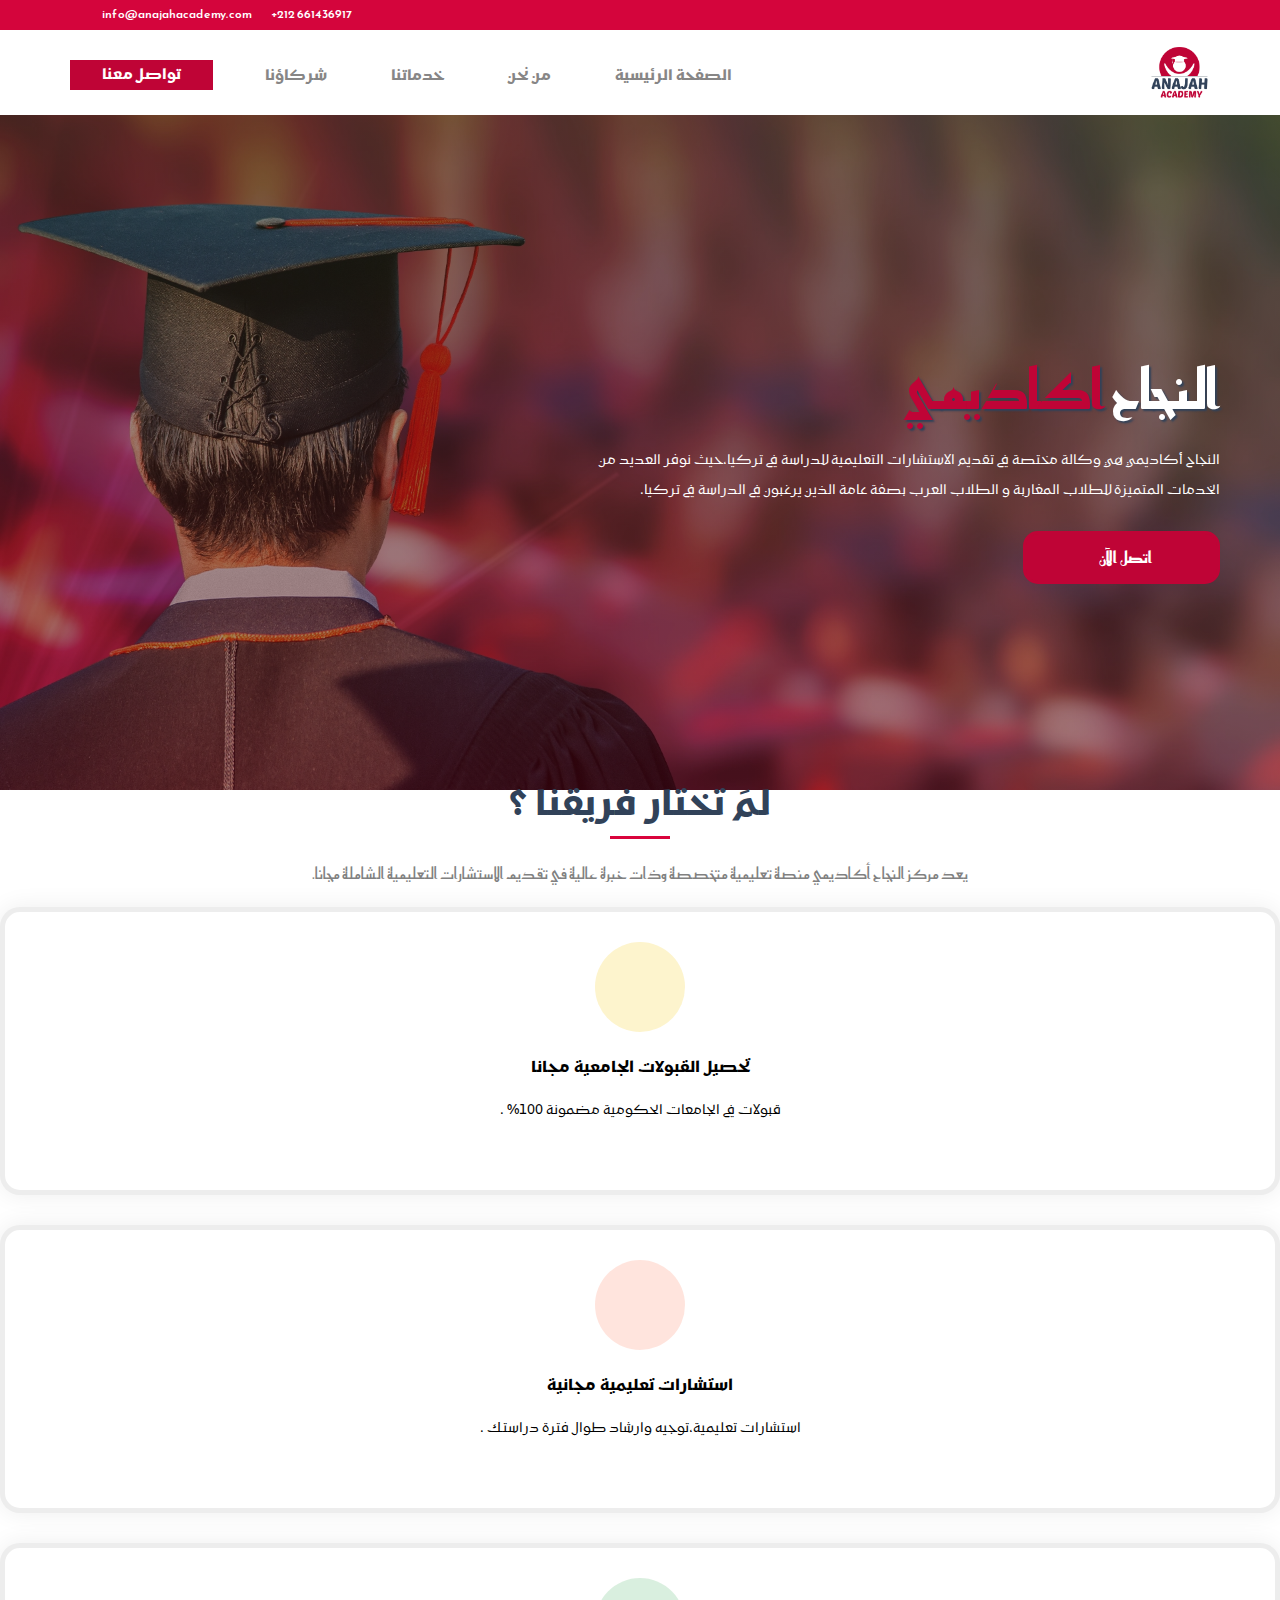
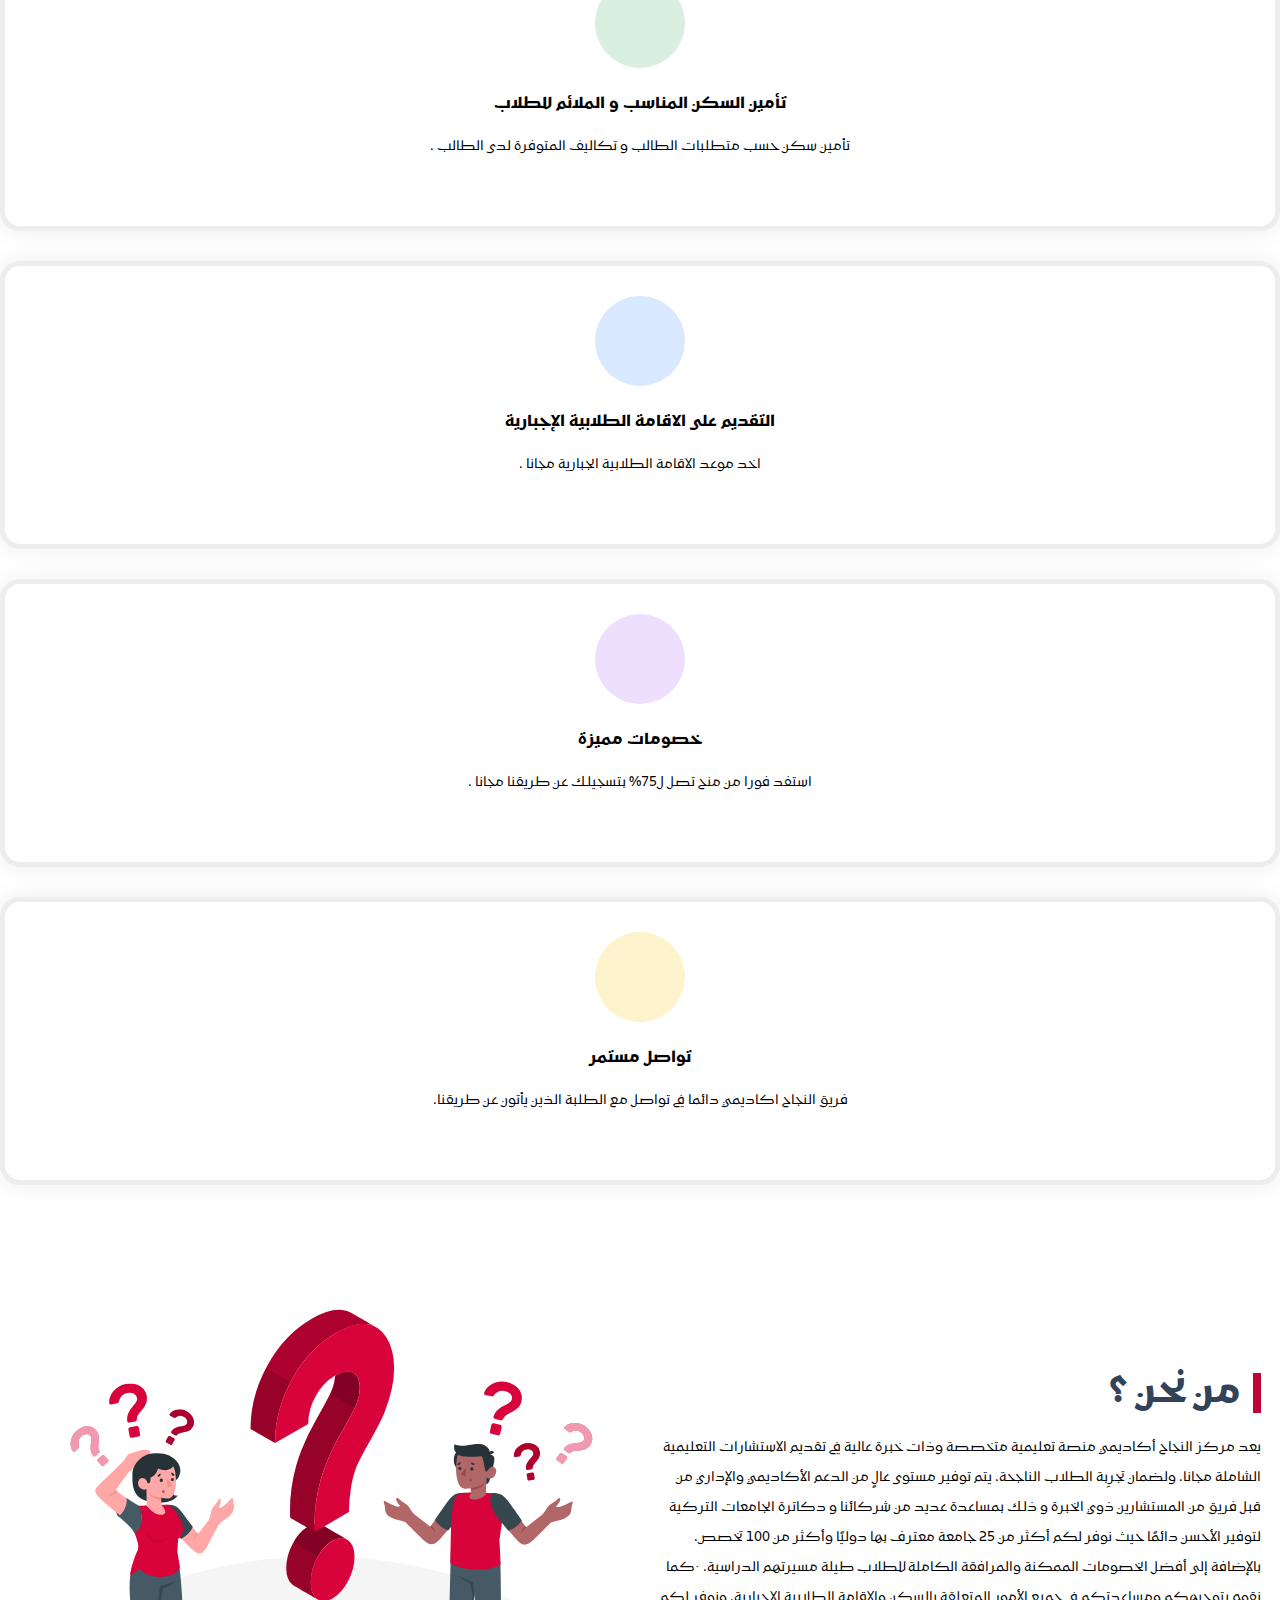
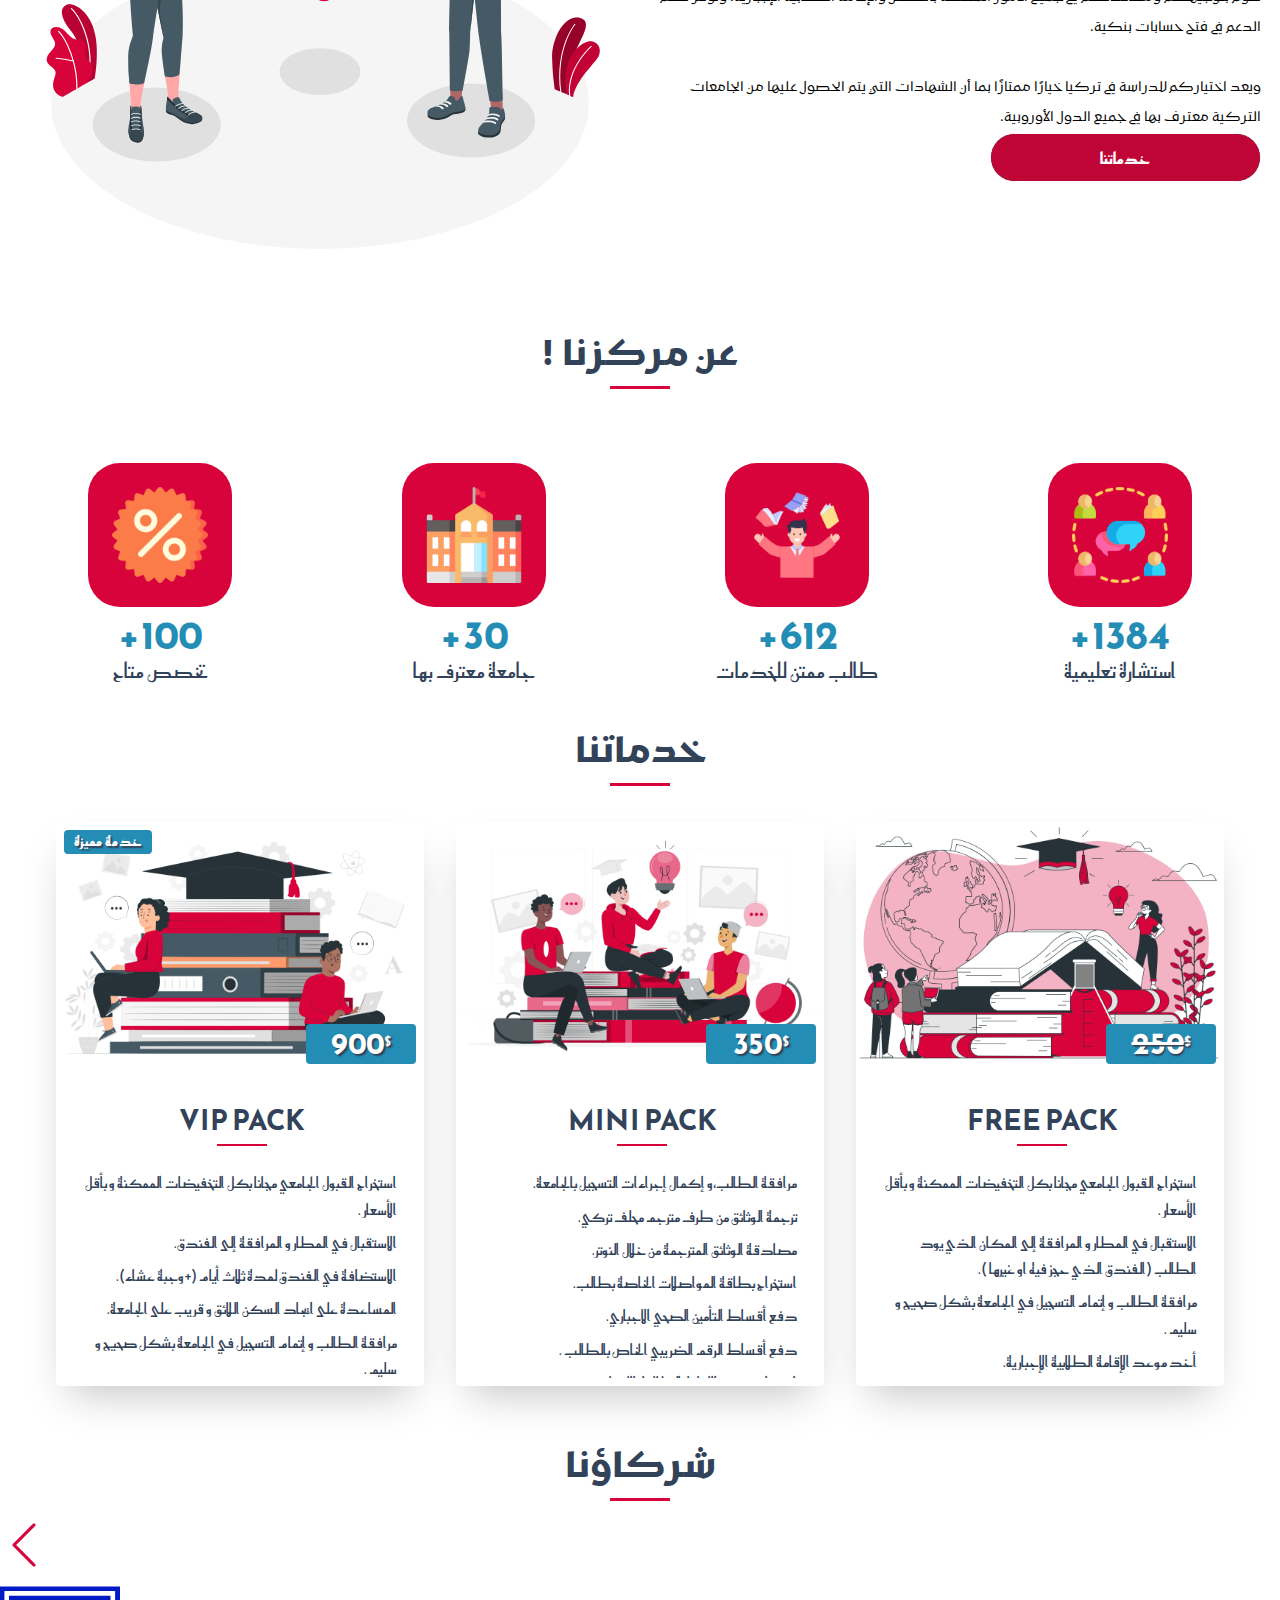
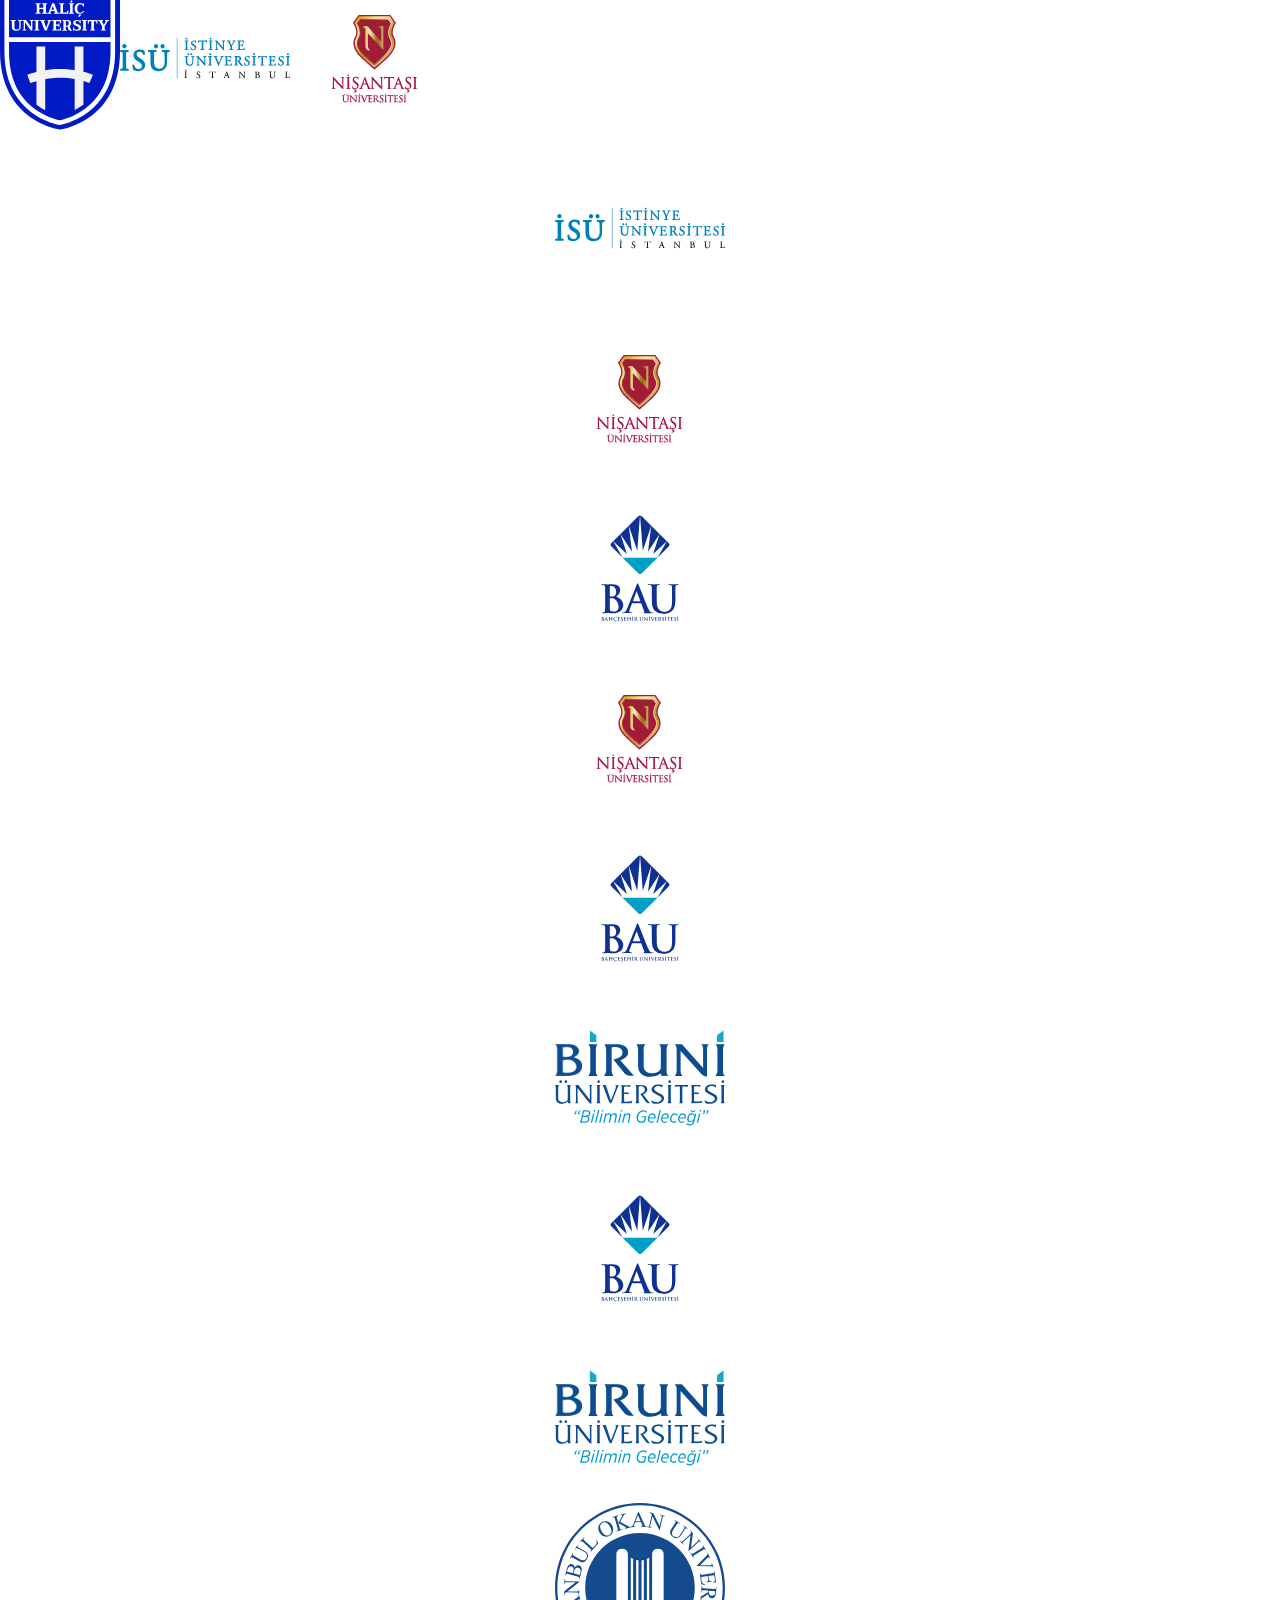
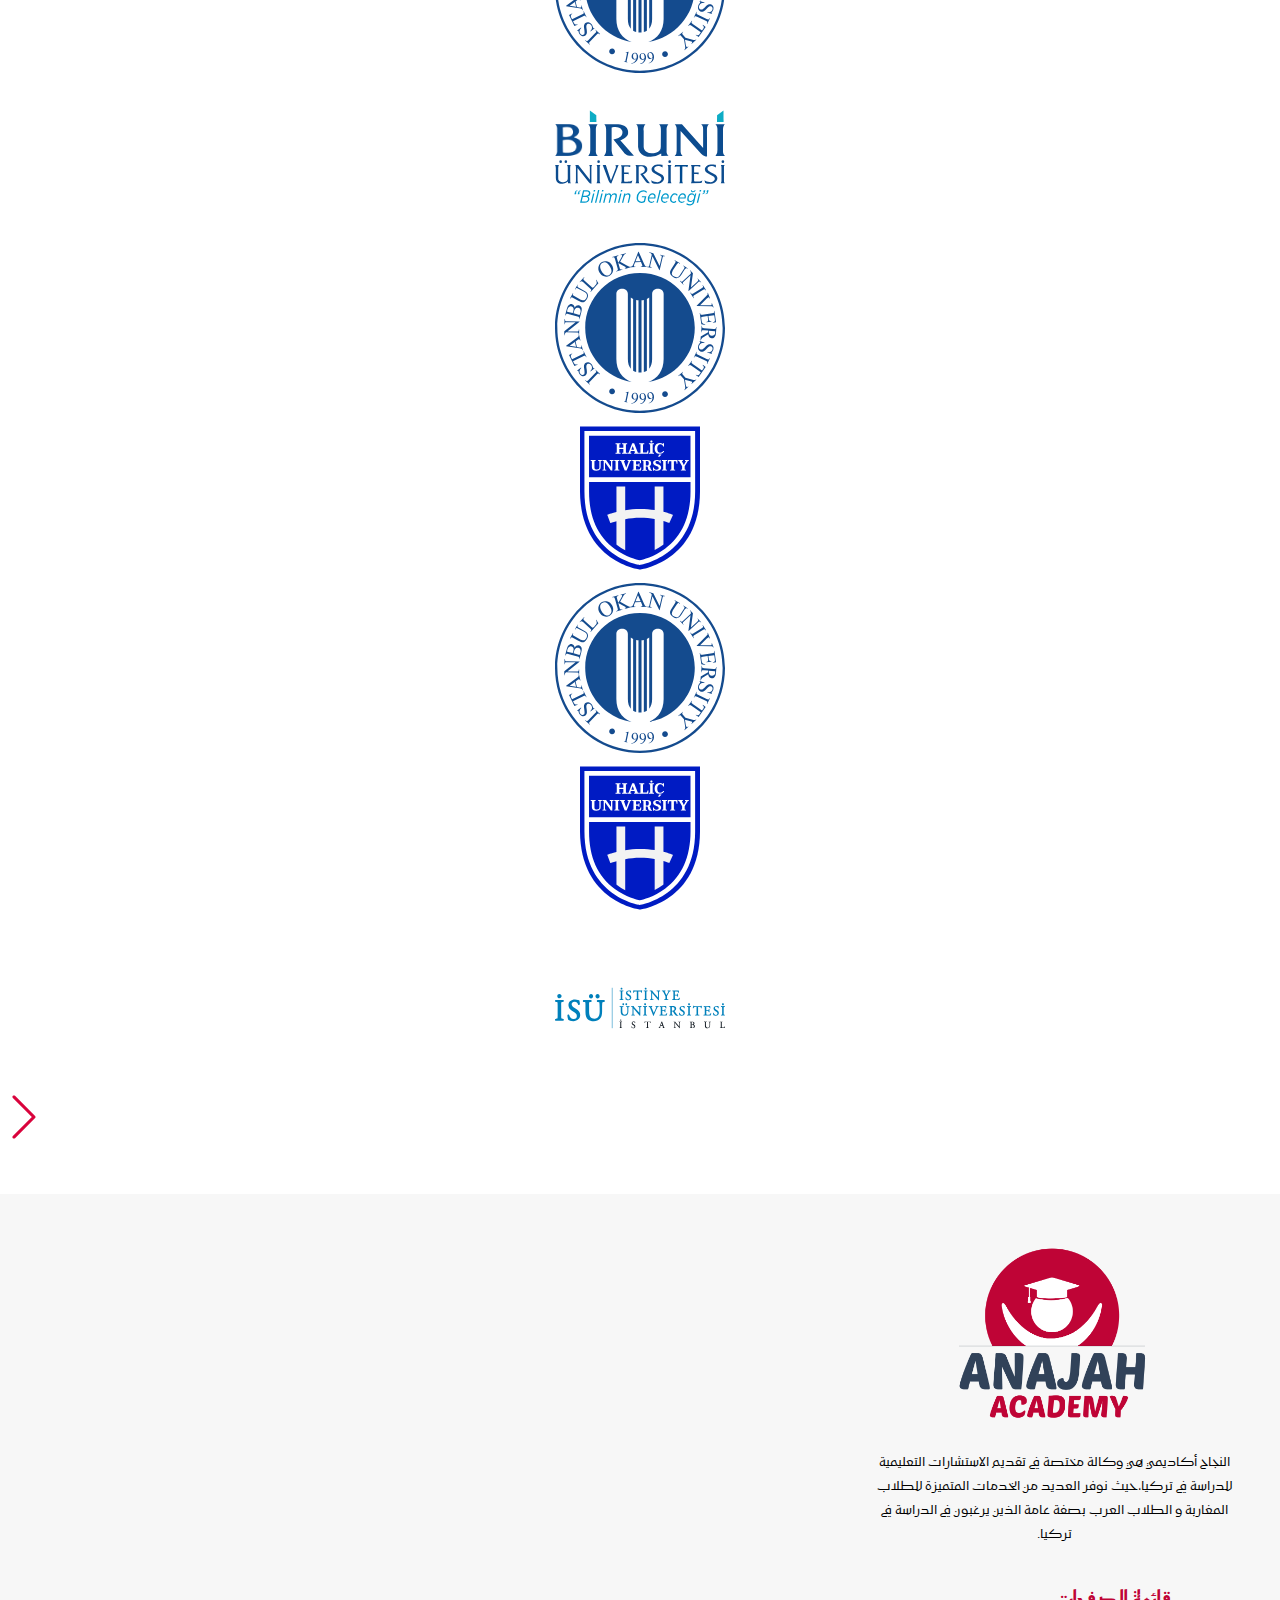
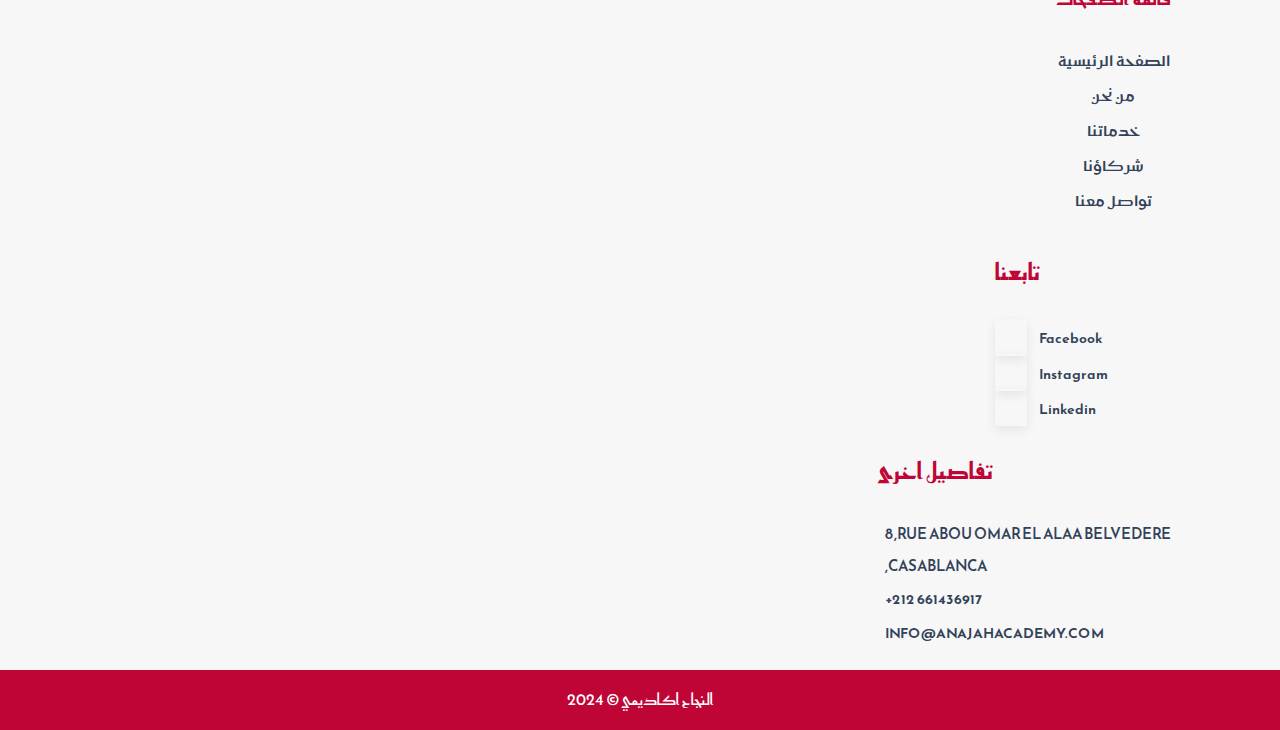
==== index.html @ 8ce0c3ec "Add files via upload" ====
<!DOCTYPE html>
<html dir='rtl' lang="ar">
<head>
    <meta charset="UTF-8">
    <meta name="viewport" content="width=device-width, initial-scale=1.0">
    <meta http-equiv="Content-Type" content="text/html;charset=UTF-8">
    <!-- style css link -->
    <link rel="stylesheet" href="css/style.css">
    <link rel="stylesheet" href="css/normalize.css">
    <link rel="stylesheet" href="css/header_style.css">
    <link rel="stylesheet" href="carousel.css">
   <link rel="shortcut icon" href="assets/img/favicon.png" type="image/x-icon">
    
    <!-- Bootstrap cdn links -->
    <link href="https://cdn.jsdelivr.net/npm/bootstrap@5.0.2/dist/css/bootstrap.min.css" rel="stylesheet" integrity="sha384-EVSTQN3/azprG1Anm3QDgpJLIm9Nao0Yz1ztcQTwFspd3yD65VohhpuuCOmLASjC" crossorigin="anonymous">
    <script src="https://cdn.jsdelivr.net/npm/bootstrap@5.0.2/dist/js/bootstrap.bundle.min.js" integrity="sha384-MrcW6ZMFYlzcLA8Nl+NtUVF0sA7MsXsP1UyJoMp4YLEuNSfAP+JcXn/tWtIaxVXM" crossorigin="anonymous"></script>

    <script src="https://kit.fontawesome.com/1c69cf81a6.js" crossorigin="anonymous"></script>
    <title>Anajah Academy</title>

   

    <script defer src="script.js"></script>

    <style>

    
#btn-back-to-top {
  position: fixed;
  bottom: 20px;
  right: 20px;
  display: none;
  border:none;
  background-color: #d9033c !important;
}
    

    </style>
</head>
<body>
    
    <header class="header" >
        <div class=" top-bar">
          <div class="top-bar__content">
            <section class="phone" dir="ltr">
                <i class="fa-solid fa-phone"></i>
              <span class="content_top_bar" dir="ltr">+212 661436917</span>
            </section>
            <section class="email" dir="ltr">
                <i class="fa-solid fa-envelope"></i>
              <span class="content_top_bar">info@anajahacademy.com</span>
            </section>
          </div>
        </div>
    
        <div class="bottom-bar" id="myHeader">
          <div class="bottom-bar__content">
            <a href="index.html" class="logo">
              <img class="logo__img" src="assets/img/favicon.png" alt="logo">
            </a>
        
            <nav class="nav">
              <ul class="nav__list">
                <li class="nav__item">
                  <a class="nav__link" href="#">الصفحة الرئيسية</a>
                </li>
                <li class="nav__item">
                  <a class="nav__link" href="#about">من نحن</a>
                </li>
                <li class="nav__item">
                    <a class="nav__link" href="#services">خدماتنا</a>
                  </li>
                  <li class="nav__item">
                    <a class="nav__link" href="#partners">شركاؤنا</a>
                  </li>
                
                <li class="nav__item">
                  <a class="btn" href="pages/contact.php">تواصل معنا</a>
                </li>
              </ul>
            </nav>
      
            <div class="hamburger">
              <div class="bar"></div>
              <div class="bar"></div>
              <div class="bar"></div>
            </div>
          </div>
        </div>
    </header>

    <div>
        <section class="home_page">
            <div class="text ">
                <h1><span>النجاح</span> اكاديمي</h1>
                <p style="line-height: 30px;">

                  النجاح أكاديمي هي وكالة مختصة في تقديم الاستشارات التعليمية للدراسة في
                  تركيا،حيث نوفر العديد من الخدمات المتميزة للطلاب المغاربة و الطلاب العرب
                  بصفة عامة الذين يرغبون في الدراسة في تركيا. 
                
                </p>
                <button onclick="location.href='pages/contact.php'" id="btn"><strong>اتصل الآن</strong><i class="fa-solid fa-phone"></i></button>
                
            </div>
        </section>
    </div>
 
    <section class="container why_us_section" id="whyus">
        <div class="feat bg-gray pt-5 pb-5">
            <div class="container">
              <div class="row">
                <div class="section-head col-sm-12">
                  <h4><span>لمَ تختار فريقنا ؟</span></h4>
                  <p>يعد مركز النجاح أكاديمي منصة تعليمية متخصصة وذات خبرة عالية في تقديم الاستشارات التعليمية الشاملة مجانا.</p>
                </div>
                <div class="col-lg-4 col-sm-6">
                  <div class="item"> <span class="icon feature_box_col_one"><i class="fa-solid fa-building-columns"></i></span>
                    <h6>تحصيل القبولات الجامعية مجانا</h6>
                    <p>قبولات في الجامعات الحكومية مضمونة 100% .</p>
                  </div>
                </div>
                <div class="col-lg-4 col-sm-6">
                  <div class="item"> <span class="icon feature_box_col_two"><i class="fa-solid fa-comments"></i></span>
                    <h6>استشارات تعليمية مجانية</h6>
                    <p>استشارات تعليمية،توجيه وارشاد طوال فترة دراستك .</p>
                  </div>
                </div>
                <div class="col-lg-4 col-sm-6">
                  <div class="item"> <span class="icon feature_box_col_three"><i class="fa-solid fa-house-circle-check"></i></span>
                    <h6>تأمين السكن المناسب و الملائم للطلاب</h6>
                    <p>تأمين سكن حسب متطلبات الطالب و تكاليف المتوفرة لدى الطالب .</p>
                  </div>
                </div>
                <div class="col-lg-4 col-sm-6">
                  <div class="item"> <span class="icon feature_box_col_four"><i class="fa-solid fa-graduation-cap"></i></span>
                    <h6>التقديم على الاقامة الطلابية الإجبارية</h6>
                    <p>اخد موعد الاقامة الطلابية الجبارية مجانا .</p>
                  </div>
                </div>
                <div class="col-lg-4 col-sm-6">
                  <div class="item"> <span class="icon feature_box_col_five"><i class="fa-solid fa-percent"></i></span>
                    <h6>خصومات مميزة</h6>
                    <p>استفد فورا من منح تصل ل75% بتسجيلك عن طريقنا مجانا .</p>
                  </div>
                </div>
                <div class="col-lg-4 col-sm-6">
                    <div class="item"> <span class="icon feature_box_col_one"><i class="fa-solid fa-handshake"></i></span>
                      <h6>تواصل مستمر</h6>
                      <p>فريق النجاح اكاديمي دائما في تواصل مع الطلبة الذين يأتون عن طريقنا.</p>
                    </div>
                  </div>
               
              </div>
            </div>
          </div>
        
    </section>

    <section class="container about_us" id="about">
        <div class="about_container">
            <div class="left_side">
                <h2>من نحن ؟</h2>
                <p>يعد مركز النجاح أكاديمي منصة تعليمية متخصصة وذات خبرة عالية في تقديم الاستشارات التعليمية الشاملة مجانا. ولضمان تجرِبة الطلاب الناجحة، يتم توفير مستوى عالٍ من الدعم الأكاديمي والإداري من قبل فريق من المستشارين ذوي الخبرة و ذلك بمساعدة عديد من شركائنا و دكاترة الجامعات التركية لتوفير الأحسن دائمًا حيث نوفر لكم أكثر من 25 جامعة معترف بها دوليًا وأكثر من 100 تخصص، بالإضافة إلى أفضل الخصومات الممكنة والمرافقة الكاملة للطلاب طيلة مسيرتهم الدراسية. ٠كما نقوم بتوجيهكم ومساعدتكم في جميع الأمور المتعلقة بالسكن والإقامة الطلابية الإجبارية، ونوفر لكم الدعم في فتح حسابات بنكية.
                    <br><br>
                ويعد اختياركم للدراسة في تركيا خيارًا ممتازًا بما أن الشهادات التي يتم الحصول عليها من الجامعات التركية معترف بها في جميع الدول الأوروبية.
                </p>
                
                <button onclick="location.href='#services'" class="btn-53">
                    <div class="original">خدماتنا</div>
                    <div class="letters">
                      
                      <span>S</span>
                      <span>E</span>
                      <span>R</span>
                      <span>V</span>
                      <span>I</span>
                      <span>C</span>
                      <span>E</span>
                      <span>S</span>

                    </div>
                  </button>
            </div>
            <div class="right_side">
                <img src="assets/img/Questions-amico.svg" alt="about_us_pic">
            </div>
        </div>

     
    </section>

    <section class="container counter_section">
      <div class="section-head col-sm-12">
        <h4><span>عن مركزنا !</span></h4>
      </div>
      <div class="container counter">
        <div class="stats-section">
          <div class="stats-card">
            <div class="icon-circle">
              <img class="icon" src="assets/img/group.png" alt="" />
            </div>
            <div class="title_container">           
               <span>+</span><p class="title" id="value" data-target="2500">-2</p>
            </div>
            <p class="label">استشارة تعليمية</p>
          </div>
        </div>
        <div class="stats-section">
          <div class="stats-card">
            <div class="icon-circle">
              <img class="icon" src="assets/img/cheer-up.png" alt="" />
            </div>
            <div class="title_container">           
               <span>+</span><p class="title" id="value" data-target="1000">0</p>
            </div>
            <p class="label">طالب ممتن للخدمات</p>
          </div>
        </div>
        <div class="stats-section">
          <div class="stats-card">
            <div class="icon-circle">
              <img class="icon" src="assets/img/university (1).png" alt="" />
            </div>
            <div class="title_container">           
               <span>+</span><p class="title" id="value" data-target="30">0</p>
            </div>
            <p class="label">جامعة معترف بها</p>
          </div>
        </div>
        <div class="stats-section">
          <div class="stats-card">
            <div class="icon-circle">
              <img class="icon" src="assets/img/percentage.png" alt="" />
            </div>
            <div class="title_container">           
               <span>+</span><p class="title" id="value" data-target="100">0</p>
            </div>
            <p class="label">تخصص متاح</p>
          </div>
        </div>
      </div>
  
    </section>

    <section class="services_section container" id="services">
      <div class="section-head col-sm-12">
        <h4><span>خدماتنا</span></h4>
      </div>

      <div class="main">
        <ul class="cards">


          <li class="cards_item">
            <div class="card">
              <div class="card_image">
               
                <img src="assets/img/college project-bro.png" alt="mixed vegetable salad in a mason jar." />
                <span class="card_price free_price"><span>$</span>250</span>
              </div>
              <div class="card_content">
                <h2 class="card_title">FREE PACK</h2>
                <div class="card_text">
                  <ul class="features">
                    <li class="list_item">
                      <i class="fas fa-check"></i>
                      <span class="list-name">استخراج القبول الجامعي مجانا بكل التخفيضات الممكنة و بأقل الأسعار .</span>
                      
                    </li>
                   
                    <li class="list_item">
                      <i class="fas fa-check"></i>
                      <span class="list-name">الاستقبال في المطار و المرافقة إلى المكان الذي يود الطالب (الفندق الذي حجز فيه او غيرها ).</span>
                      
                    </li>
                    <li class="list_item">
                      <i class="fas fa-check"></i>
                      <span class="list-name">مرافقة الطالب و إتمام التسجيل في الجامعة بشكل صحيح و سليم .</span>
                      
                    </li>
                    <li class="list_item">
                      <i class="fas fa-check"></i>
                      <span class="list-name">أخد موعد الإقامة الطلابية الإجبارية.</span>
                      
                    </li>
                    <li class="list_item">
                      <i class="fas fa-check"></i>
                      <span class="list-name">الاستفادة من استشارات تعليمية مجانية طوال فترة دراستك .</span>
                      
                    </li>
                    <li class="list_item btn_item">
                      <a href="pages/contact.php" class="btn_services">تواصل معنا</a>
                    </li>
                  </ul>
                </div>
                <br>
               
              </div>
            </div>
          </li>
      


          <li class="cards_item">
            <div class="card">
              <div class="card_image">
                
                <img src="assets/img/college project-rafiki.png" alt="a Reuben sandwich on wax paper." />
                <span class="card_price"><span>$</span>350</span>
              </div>
              <div class="card_content">
                <h2 class="card_title">MINI PACK</h2>
                <div class="card_text">
                  <ul class="features">
                    <li class="list_item">
                      <i class="fas fa-check"></i>
                      <span class="list-name">مرافقة الطالب،و إكمال إجراءات التسجيل بالجامعة.</span>
                      
                    </li>
                   
                    <li class="list_item">
                      <i class="fas fa-check"></i>
                      <span class="list-name">ترجمة الوثائق من طرف مترجم محلف تركي.</span>
                      
                    </li>
                    <li class="list_item">
                      <i class="fas fa-check"></i>
                      <span class="list-name">مصادقة الوثائق المترجمة من خلال النوتر.</span>
                      
                    </li>
                    <li class="list_item">
                      <i class="fas fa-check"></i>
                      <span class="list-name">استخراج بطاقة المواصلات الخاصة بطالب.</span>
                      
                    </li>
                    <li class="list_item">
                      <i class="fas fa-check"></i>
                      <span class="list-name">دفع أقساط التأمين الصحي الاجباري.</span>
                      
                    </li>
                    <li class="list_item">
                      <i class="fas fa-check"></i>
                      <span class="list-name">دفع أقساط الرقم الضريبي الخاص بالطالب .</span>
                      
                    </li>
                    <li class="list_item">
                      <i class="fas fa-check"></i>
                      <span class="list-name">استخراج موعد الإقامة الطلابية الاجباري.</span>
                      
                    </li>
                    <li class="list_item">
                      <i class="fas fa-check"></i>
                      <span class="list-name">استخراج المعادلة من وزارة التعليم التركي .</span>
                      
                    </li>
                    <li class="list_item">
                      <i class="fas fa-check"></i>
                      <span class="list-name">الاستفادة من انشطة الترفيهية التي ستنظم بشكل مجاني .</span>
                      
                    </li>
                    <li class="list_item btn_item">
                      <a href="pages/contact.php" class="btn_services">تواصل معنا</a>
                    </li>
                  </ul>
                </div>
               
              </div>
            </div>
          </li>
      
          <li class="cards_item">
            <div class="card">
              <div class="card_image">
                <span class="note">خدمة مميزة</span>
                <img src="assets/img/college project-pana.png" alt="A side view of a plate of figs and berries." />
                <span class="card_price"><span>$</span>900</span>
              </div>
              <div class="card_content">
                <h2 class="card_title">VIP PACK</h2>
                <div class="card_text">
                  <ul class="features">
                    <li class="list_item">
                      <i class="fas fa-check"></i>
                      <span class="list-name">استخراج القبول الجامعي مجانا بكل التخفيضات الممكنة و بأقل الأسعار .</span>
                      
                    </li>
                    <li class="list_item">
                      <i class="fas fa-check"></i>
                      <span class="list-name">الاستقبال في المطار و المرافقة إلى الفندق.</span>
                      
                    </li>
                    <li class="list_item">
                      <i class="fas fa-check"></i>
                      <span class="list-name">الاستضافة في الفندق لمدة ثلاث أيام (+وجبة عشاء).</span>
                      
                    </li>
                    <li class="list_item">
                      <i class="fas fa-check"></i>
                      <span class="list-name">المساعدة على ايجاد السكن اللائق و قريب على الجامعة.</span>
                      
                    </li>
                    <li class="list_item">
                      <i class="fas fa-check"></i>
                      <span class="list-name">مرافقة الطالب و إتمام التسجيل في الجامعة بشكل صحيح و سليم .</span>
                      
                    </li>
                    <li class="list_item">
                      <i class="fas fa-check"></i>
                      <span class="list-name">ترجمة الوثائق اللازمة لاتمام التسجيل في الجامعة من طرف مترجم محلف .</span>
                      
                    </li>
                    <li class="list_item">
                      <i class="fas fa-check"></i>
                      <span class="list-name">لمصادقة على الوثائق من طرف النوتر .</span>
                      
                    </li>
                    <li class="list_item">
                      <i class="fas fa-check"></i>
                      <span class="list-name">استخراج بطاقة المواصلات الخاصة بطلاب.</span>
                      
                    </li>
                    <li class="list_item">
                      <i class="fas fa-check"></i>
                      <span class="list-name">دفع أقساط التأمين الصحي الاجباري .</span>
                      
                    </li>
                    <li class="list_item">
                      <i class="fas fa-check"></i>
                      <span class="list-name">دفع اقساط الرقم الضريبي الخاص بالطالب .</span>
                      
                    </li>
                    <li class="list_item">
                      <i class="fas fa-check"></i>
                      <span class="list-name">استخراج موعد الإقامة الطلابية الاجباري .</span>
                      
                    </li>
                    <li class="list_item">
                      <i class="fas fa-check"></i>
                      <span class="list-name">استخراج المعادلة من وزارة التعليم التركي .</span>
                      
                    </li>
                    <li class="list_item">
                      <i class="fas fa-check"></i>
                      <span class="list-name">الاستفادة من انشطة الترفيهية التي ستنظم بشكل مجاني .</span>
                      
                    </li>
                    <li class="list_item btn_item">
                      <a href="pages/contact.php" class="btn_services">تواصل معنا</a>
                    </li>
                  </ul>
                </div>
              
              </div>
            </div>
          </li>
        </ul>
      </div>
    </section>

    <section class="partners_section" id="partners">
      <div class="section-head col-sm-12">
        <h4><span>شركاؤنا</span></h4>
      </div>


    <section class="my-5 " dir="ltr">
        <div class="container">
            <div class="row mb-5">
               
            </div>
            <div class="row mx-auto my-auto justify-content-center">
                <div class="col">
                    <div class="row">
                        <div class="col-1 d-flex align-items-center justify-content-center">
                            <a role="button" href="#recipeCarousel" role="button" data-bs-slide="prev">
                                <div class="carousel-nav-icon">
                                    <svg xmlns="http://www.w3.org/2000/svg" viewBox="0 0 129 129" xmlns:xlink="http://www.w3.org/1999/xlink" fill="#d9033c">
                                        <path d="m88.6,121.3c0.8,0.8 1.8,1.2 2.9,1.2s2.1-0.4 2.9-1.2c1.6-1.6 1.6-4.2 0-5.8l-51-51 51-51c1.6-1.6 1.6-4.2 0-5.8s-4.2-1.6-5.8,0l-54,53.9c-1.6,1.6-1.6,4.2 0,5.8l54,53.9z"/>
                                    </svg>
                                </div>
                            </a>
                        </div>
                        <div class="col-10">
                            <div id="recipeCarousel" class="carousel slide" data-bs-ride="carousel">
                                <div class="carousel-inner" role="listbox">
                                    <div class="carousel-item active">
                                        <div class="col-md-4">
                                            <div class="card">
                                                <div class="card-img">
                                                    <img class="halic_img" src="assets/img/partners/Haliç Üniversitesi Yeni (2022).svg" class="img-fluid">
                                                </div>
                                            </div>
                                        </div>
                                    </div>
                                    <div class="carousel-item">
                                        <div class="col-md-4">
                                            <div class="card">
                                                <div class="card-img">
                                                    <img src="assets/img/partners/İSÜ İstinye Üniversitesi.svg" class="img-fluid">
                                                </div>
                                            </div>
                                        </div>
                                    </div>
                                    <div class="carousel-item">
                                        <div class="col-md-4">
                                            <div class="card">
                                                <div class="card-img">
                                                    <img src="assets/img/partners/Nişantaşı Üniversitesi.svg" class="img-fluid">
                                                </div>
                                              
                                            </div>
                                        </div>
                                    </div>
                                    <div class="carousel-item">
                                        <div class="col-md-4">
                                            <div class="card">
                                                <div class="card-img">
                                                    <img src="assets/img/partners/BAU Bahçeşehir Üniversitesi.svg" class="img-fluid">
                                                </div>
                                            </div>
                                        </div>
                                    </div>
                                    <div class="carousel-item">
                                        <div class="col-md-4">
                                            <div class="card">
                                                <div class="card-img">
                                                    <img src="assets/img/partners/biruni-universitesi-seeklogo.com.svg" class="img-fluid">
                                                </div>
                                              
                                            </div>
                                        </div>
                                    </div>
                                    <div class="carousel-item">
                                        <div class="col-md-4">
                                            <div class="card">
                                                <div class="card-img">
                                                    <img src="assets/img/partners/logo-en (1).svg" class="img-fluid">
                                                </div>
                                            </div>
                                        </div>
                                    </div>
                                </div>
                                <!-- Uncomment these lines to use the default overlay controls!
                                <a class="carousel-control-prev bg-transparent w-aut" href="#recipeCarousel" role="button" data-bs-slide="prev">
                                    <span class="carousel-control-prev-icon" aria-hidden="true"></span>
                                </a>
                                <a class="carousel-control-next bg-transparent w-aut" href="#recipeCarousel" role="button" data-bs-slide="next">
                                    <span class="carousel-control-next-icon" aria-hidden="true"></span>
                                </a>
                                -->
                            </div>
                        </div>
                        <div class="col-1 d-flex align-items-center justify-content-center">
                            <a role="button" href="#recipeCarousel" role="button" data-bs-slide="next">
                                <div class="carousel-nav-icon">
                                    <svg xmlns="http://www.w3.org/2000/svg" viewBox="0 0 129 129" xmlns:xlink="http://www.w3.org/1999/xlink" fill="#d9033c">
                                        <path d="m40.4,121.3c-0.8,0.8-1.8,1.2-2.9,1.2s-2.1-0.4-2.9-1.2c-1.6-1.6-1.6-4.2 0-5.8l51-51-51-51c-1.6-1.6-1.6-4.2 0-5.8 1.6-1.6 4.2-1.6 5.8,0l53.9,53.9c1.6,1.6 1.6,4.2 0,5.8l-53.9,53.9z"/>
                                    </svg>
                                </div>
                            </a>
                        </div>
                    </div>
                </div>
            </div>
        </div>
    </section>
    

    
      



    </section>

     <!-- footer section start -->
    <footer id="footer" class="footer">
      <div class="container">
        <div class="row">
          <div class="col-md-3 about-grid">
            <a href="index.html"><img src="assets/img/favicon.png" alt="" class="img-fluid logo-footer"></a>
                      <div class="footer-about">
                          <p>النجاح أكاديمي هي وكالة مختصة في تقديم الاستشارات التعليمية للدراسة في تركيا،حيث نوفر العديد من الخدمات المتميزة للطلاب المغاربة و الطلاب العرب بصفة عامة الذين يرغبون في الدراسة في تركيا.</p>
                      </div>

          </div>
          <div class="col-md-3">
            <div class="useful-link">
              <h2>قائمة الصفحات</h2>
              <img src="./assets/images/about/home_line.png" alt="" class="img-fluid">
              <div class="use-links">
                <li><a href="index.html">الصفحة الرئيسية </a></li>
                <li><a href="#about">من نحن </a></li>
                <li><a href="#services">خدماتنا </a></li>
                <li><a href="#partners">شركاؤنا </a></li>
                <li><a href="pages/contact.php"> تواصل معنا</a></li>
              </div>
            </div>

          </div>
                    <div class="col-md-3">
                        <div class="social-links">
              <h2>تابعنا</h2>
              <img src="./assets/images/about/home_line.png" alt="">
              <div class="social-icons" dir="ltr">
                <li><a href="https://www.facebook.com/profile.php?id=100090757052555&mibextid=ZbWKwL"><i class="fa-brands fa-facebook-f"></i> Facebook</a></li>
                <li><a href="https://instagram.com/anajah.academy?igshid=NGVhN2U2NjQ0Yg=="><i class="fa-brands fa-instagram"></i> Instagram</a></li>
                <li><a href="https://www.linkedin.com/in/driss-fallouni-9a5633273?lipi=urn%3Ali%3Apage%3Ad_flagship3_profile_view_base_contact_details%3BQOKNKoZPR66q9NLLpM6mHA%3D%3D"><i class="fa-brands fa-linkedin-in"></i> Linkedin</a></li>
              </div>
            </div>
                    

                    </div>
          <div class="col-md-3">
            <div class="address">
              <h2>تفاصيل اخرى</h2>
              <img src="./assets/images/about/home_line.png" alt="" class="img-fluid">
              <div class="address-links" dir="ltr">
                <li class="address1"><i class="fa-solid fa-location-dot"></i> 8,rue abou omar el alaa belvedere ,casablanca</li>
                   <li><a href=""><i class="fa-solid fa-phone"></i>+212 661436917</a></li>
                   <li><a href=""><i class="fa-solid fa-envelope"></i>info@anajahacademy.com</a></li>
              </div>
            </div>
          </div>
                  
        </div>
      </div>

    </footer>
    <!-- footer section end -->
    <!-- footer copy right section start -->
    <section id="copy-right">
      <div class="copy-right-sec">  
        النجاح اكاديمي © 2024
      </div>

    </section>
    <!-- footer copy right section end -->
    
    <button
        type="button"
        class="btn btn-danger btn-floating btn-lg"
        id="btn-back-to-top"
        >
          <i class="fas fa-arrow-up"></i>
    </button>


    <script>
      //Get the button
      let mybutton = document.getElementById("btn-back-to-top");

      // When the user scrolls down 20px from the top of the document, show the button
      window.onscroll = function () {
        scrollFunction();
      };

      function scrollFunction() {
        if (
          document.body.scrollTop > 20 ||
          document.documentElement.scrollTop > 20
        ) {
          mybutton.style.display = "block";
        } else {
          mybutton.style.display = "none";
        }
      }
      // When the user clicks on the button, scroll to the top of the document
      mybutton.addEventListener("click", backToTop);

      function backToTop() {
        document.body.scrollTop = 0;
        document.documentElement.scrollTop = 0;
      }
    </script>

</body>
</html>
---- css/style.css ----
/* Font style imports */
@import url('https://fonts.googleapis.com/css2?family=Kufam:ital,wght@0,400;0,500;0,600;0,700;0,800;0,900;1,400;1,500;1,600;1,700;1,800;1,900&family=Nova+Square&family=Reem+Kufi:wght@400;500;600;700&display=swap');
:root{
  --first-color: #BF0436;
  --second-color: #314259;
  --third-color: #248db5;
}
*{
  font-family: 'Reem Kufi', sans-serif;
}
/* home page style */
.home_page{
  width: 100%;
  height: 75vh;
  padding: 10px;
  display: flex;
  align-items: center;
  justify-content: right;
  background: linear-gradient(rgba(30, 50, 30, 0.52), rgba(92, 5, 20, 0.50)),
  url('../assets/img/santitre\ web\ 1.webp');
  background-position: center;
  background-size: cover;
  background-repeat: no-repeat;
}
.home_page .text{
  width: 60%;
  padding: 20px 50px;
}
.home_page .text h1{
  font-size: 55px;
  color: var(--first-color);
  font-weight: bold;
  font-family: 'Reem Kufi', sans-serif;
  text-shadow: 2px 2px 2px var(--second-color);
  margin-bottom: 25px;
}
.home_page .text h1 span{
  color: #fff;
}
.home_page .text p{
  color: #fff;
  font-size: 13px;
  margin-bottom: 25px;
  font-family: 'kufam' , sans-serif;
}
.home_page .text #btn {
  display: inline-block;
  padding: 0.9rem 1.8rem;
  width: 30%;
  font-size: 16px;
  font-weight: 700;
  color: white;
  border: 3px solid var(--first-color);
  border-radius: 15px;
  cursor: pointer;
  background-color: var(--first-color);
  text-decoration: none;
  overflow: hidden;
  z-index: 1;
  font-family: inherit;
 }


 #btn i{
  margin-right: 8px;
 }

 h1,
 h2,
 h3,
 h4,
 h5,
 h6 {}
 a,
 a:hover,
 a:focus,
 a:active {
     text-decoration: none;
     outline: none;
 }
 
 a,
 a:active,
 a:focus {
     color: #333;
     text-decoration: none;
     transition-timing-function: ease-in-out;
     -ms-transition-timing-function: ease-in-out;
     -moz-transition-timing-function: ease-in-out;
     -webkit-transition-timing-function: ease-in-out;
     -o-transition-timing-function: ease-in-out;
     transition-duration: .2s;
     -ms-transition-duration: .2s;
     -moz-transition-duration: .2s;
     -webkit-transition-duration: .2s;
     -o-transition-duration: .2s;
 }
 
 ul {
     margin: 0;
     padding: 0;
     list-style: none;
 }
 img {
max-width: 100%;
height: auto;
}
span, a, a:hover {
display: inline-block;
text-decoration: none;
color: inherit;
}
.section-head {
margin-bottom: 20px;
}
.section-head h4 {
position: relative;
padding:0;
color:#d9033c;
line-height: 1;
letter-spacing:0.3px;
font-size: 34px;
font-weight: 700;  
text-align:center;
text-transform:none;
margin-bottom:30px;
font-family: 'kufam' , sans-serif;
}
.section-head h4:before {
content: '';
width: 60px;
height: 3px;
background: #d9033c;
position: absolute;
left: 0px;
bottom: -10px;
right:0;  
margin:0 auto;
}
.section-head h4 span {
font-weight: 700;
padding-bottom: 5px;
color:var(--second-color);
font-family: 'kufam' , sans-serif;
}
p.service_text{
color:#cccccc !important;
font-size:16px;
line-height:28px;
text-align:center;    
}
.section-head p, p.awesome_line{
color:#818181;
font-size:16px;
line-height:28px;
text-align:center;  
}

.extra-text {
font-size:34px;
font-weight: 700;
color:var(--second-color);
margin-bottom: 25px;
position:relative;
text-transform: none;
}
.extra-text::before {
content: '';
width: 60px;
height: 3px;
background: #d9033c;
position: absolute;
left: 0px;
bottom: -10px;
right: 0;
margin: 0 auto;
}
.extra-text span {
font-weight: 700;
color:#d9033c;
}
.why_us_section .item {
background: #fff;
text-align: center;
padding: 30px 25px;
height: 18rem;
-webkit-box-shadow:0 0px 25px rgba(0, 0, 0, 0.07);
box-shadow:0 0px 25px rgba(0, 0, 0, 0.07);
border-radius: 20px;
border:5px solid rgba(0, 0, 0, 0.07);
margin-bottom: 30px;
-webkit-transition: all .5s ease 0;
transition: all .5s ease 0;
transition: all 0.5s ease 0s;
}
.item:hover{
background:#d9033c;
box-shadow:0 8px 20px 0px rgba(0, 0, 0, 0.2);
-webkit-transition: all .5s ease 0;
transition: all .5s ease 0;
transition: all 0.5s ease 0s;
}
.item:hover .item, .item:hover span.icon{
background:#fff;
border-radius:10px;
-webkit-transition: all .5s ease 0;
transition: all .5s ease 0;
transition: all 0.5s ease 0s;
}
.item:hover h6, .item:hover p{
color:#fff;
-webkit-transition: all .5s ease 0;
transition: all .5s ease 0;
transition: all 0.5s ease 0s;
}
.why_us_section .item .icon {
font-size: 40px;
margin-bottom:25px;
color: #d9033c;   
width: 90px;
height: 90px;
line-height: 96px;
border-radius: 50px;
}
.why_us_section .item .feature_box_col_one{
background:rgba(247, 198, 5, 0.20);
color:#d9033c
}
.why_us_section .item .feature_box_col_two{
background:rgba(255, 77, 28, 0.15);
color:#d9033c
}
.why_us_section .item .feature_box_col_three{
background:rgba(0, 147, 38, 0.15);
color:#d9033c
}
.why_us_section .item .feature_box_col_four{
background:rgba(0, 108, 255, 0.15);
color:#d9033c
}
.why_us_section .item .feature_box_col_five{
background:rgba(146, 39, 255, 0.15);
color:#d9033c
}
.why_us_section .item .feature_box_col_six{
background:rgba(23, 39, 246, 0.15);
color:#d9033c
}
.why_us_section .item p{
font-size:12.5px;
line-height:26px;
font-family: 'kufam' , sans-serif;
}
.why_us_section .item h6 {
margin-bottom:20px;
font-weight: bold;
font-size: 15px;
font-family: 'kufam' , sans-serif;
}
.mission p {
margin-bottom: 10px;
font-size: 15px;
line-height: 28px;
font-weight: 500;
}
.mission i {
display: inline-block;
width: 50px;
height: 50px;
line-height: 50px;
text-align: center;
background: #d9033c;
border-radius: 50%;
color: #fff;
font-size: 25px;
}
.mission .small-text {
margin-left: 10px;
font-size: 13px;
color: #666;
}
.skills {
padding-top:0px;
}
.skills .prog-item {
margin-bottom: 25px;
}
.skills .prog-item:last-child {
margin-bottom: 0;
}
.skills .prog-item p {
font-weight: 500;
font-size: 15px;
margin-bottom: 10px;
}
.skills .prog-item .skills-progress {
width: 100%;
height: 10px;
background: #e0e0e0;
border-radius:20px;
position: relative;
}
.skills .prog-item .skills-progress span {
position: absolute;
left: 0;
top: 0;
height: 100%;
background: #d9033c;
width: 10%;
border-radius: 10px;
-webkit-transition: all 1s;
transition: all 1s;
}
.skills .prog-item .skills-progress span:after {
content: attr(data-value);
position: absolute;
top: -5px;
right: 0;
font-size: 10px;
font-weight:600;    
color: #fff;
background:rgba(0, 0, 0, 0.9);
padding: 3px 7px;
border-radius: 30px;
}

 
/* MEDIA QUERIES */
@media (max-width: 800px) {
  .home_page{
   
    background-position: left;
   
  }
  .home_page .text{
    width: 100%;
    text-align: center;
    padding: 10px;
  }

  .home_page .text #btn {
    width: 60%;
   }

  

}

@media (max-width: 360px) {

}



/* about us section */

.about_us{
  width: 100%;
  padding-top: 60px;
  padding-bottom: 60px;
}
.about_container{
  width: 100%;
  display: flex;
  justify-content: space-around;
  align-items: center;
}
.about_container .left_side , .about_container .right_side{
  width: 47%;
}
.left_side h2{
    color: var(--second-color);
    width: fit-content;
    font-weight: bold;
    font-size: 35px;
    padding: 0px 20px;
    position: relative;
    text-align: center;
    margin-bottom: 20px;
    font-family: 'kufam' , sans-serif;
}
.left_side h2::after{
  position: absolute;
  content: "";
  width: 8px;
  height: 100%;
  background-color: var(--first-color);
  right: 0;
  top: 0;
}
.left_side p{
  font-family: 'kufam' , sans-serif;
  font-size: 13px;
  line-height: 30px;
}

.btn-53,
.btn-53 *,
.btn-53 :after,
.btn-53 :before,
.btn-53:after,
.btn-53:before {
  border: 0 solid;
  box-sizing: border-box;
}

.btn-53 {
  -webkit-tap-highlight-color: transparent;
  -webkit-appearance: button;
  background-color: var(--second-color);
  background-image: none;
  color: #fff;
  cursor: pointer;
  width: 45%;
  font-family: ui-sans-serif, system-ui, -apple-system, BlinkMacSystemFont,
    Segoe UI, Roboto, Helvetica Neue, Arial, Noto Sans, sans-serif,
    Apple Color Emoji, Segoe UI Emoji, Segoe UI Symbol, Noto Color Emoji;
  font-size: 100%;
  line-height: 1.5;
  margin: 0;
  -webkit-mask-image: -webkit-radial-gradient(#000, #fff);
  padding: 0;
}

.btn-53:disabled {
  cursor: default;
}

.btn-53:-moz-focusring {
  outline: auto;
}

.btn-53 svg {
  display: block;
  vertical-align: middle;
}

.btn-53 [hidden] {
  display: none;
}

.btn-53 {
  border: 1px solid;
  border-radius: 999px;
  box-sizing: border-box;
  display: block;
  font-weight: 900;
  overflow: hidden;
  padding: .7rem 3rem;
  position: relative;
  text-transform: uppercase;
}

.btn-53 .original {
  background: var(--first-color);
  color: #fff;
  display: grid;
  inset: 0;
  place-content: center;
  position: absolute;
  transition: transform 0.2s cubic-bezier(0.87, 0, 0.13, 1);
}

.btn-53:hover .original {
  transform: translateY(100%);
}

.btn-53 .letters {
  display: inline-flex;
  direction: ltr;
}

.btn-53 span {
  opacity: 0;
  transform: translateY(-15px);
  transition: transform 0.2s cubic-bezier(0.87, 0, 0.13, 1), opacity 0.2s;
}

.btn-53 span:nth-child(2n) {
  transform: translateY(15px);
}

.btn-53:hover span {
  opacity: 1;
  transform: translateY(0);
}

.btn-53:hover span:nth-child(2) {
  transition-delay: 0.1s;
}

.btn-53:hover span:nth-child(3) {
  transition-delay: 0.2s;
}

.btn-53:hover span:nth-child(4) {
  transition-delay: 0.3s;
}

.btn-53:hover span:nth-child(5) {
  transition-delay: 0.4s;
}

.btn-53:hover span:nth-child(6) {
  transition-delay: 0.5s;
}

@media (max-width: 650px) {
  .about_container{
    width: 100%;
    display: block;
    
  }
  .about_container .left_side , .about_container .right_side{
    width: 100%;
    text-align: center;
  }
  .btn-53 {
 
    width: 60%;
    margin: auto;
    margin-bottom: 30px;
  }
  .left_side p{
    
    font-size: 11.5px;
    
  }
}

@import url("https://fonts.googleapis.com/css2?family=DM+Sans:wght@400;500;700&display=swap");

.counter{
  width: 90%;
  margin: auto;
  display: flex;
  justify-content: space-between;
  align-items: center;
  overflow: hidden;
  padding-top: 30px;
  padding-bottom: 30px;
}
.stats-section {
width: fit-content;
display: flex;
align-items: center;
background-color: #fff;
border-radius: 0.2rem;

}

.stats-card {
display: flex;
flex: 100%;
flex-direction: column;
align-items: center;
padding: 1.5rem;
}

.icon-circle {
width: 9rem;
height: 9rem;
border-radius: 2rem;
background-color: #d9033c;
display: flex;
align-items: center;
justify-content: center;
}

.counter .icon {
width: 6rem;
height: 6rem;
}

.counter .title {
font-size: 2.5rem;
font-weight: bold;
color: var(--third-color);
margin-top: 0.3rem;
margin-bottom: 0;
}

.title_container{
  display: flex;
  align-items: center;
  direction: ltr;
}
.title_container span{
  font-size: 2.5rem;
  font-weight: bold;
  color: var(--third-color);
  margin-top: 0.3rem;
}

.counter .label {
font-size: 1.3rem;
color: var(--second-color);
margin-top: 0.1rem;
text-align: center;
}

@media (max-width: 900px) {
  .counter{
    width: 100%;
    display: grid;
    grid-template-columns: auto auto;
  }
}

@media (max-width: 650px) {
  .counter{
    display: block;
  }
  .counter .stats-section {
    width: 100%;
  }

}


/* services styles */



.main {
  max-width: 1200px;
  margin: 0 auto;
  margin-bottom: 50px;
}

.cards {
  display: flex;
  flex-wrap: wrap;
  list-style: none;
  margin: 0;
  padding: 0;
}

.cards_item {
  display: flex;
  padding: 1rem;
}

.card_image {
  position: relative;
  max-height: 250px;
}

.card_image img {
  width: 100%;
  height: 100%;
  object-fit: cover;
}

.card_price {
  position: absolute;
  bottom: 8px;
  right: 8px;
  display: flex;
  justify-content: center;
  align-items: center;
  width: 110px;
  height: 40px;
  border-radius: 0.25rem;
  background-color: var(--third-color);
  color: #fff;
  text-shadow: 1.5px 1.5px 1.5px var(--second-color);

  font-size: 30px;
  font-weight: bold;
}
.free_price{
  text-decoration: line-through;
}

.card_price span {
  font-size: 12px;
  margin-top: -2px;
}

.note {
  position: absolute;
  top: 8px;
  left: 8px;
  padding: 4px 10px;
  border-radius: 0.25rem;
  background-color: var(--third-color);
  text-shadow: 1.5px 1.5px 1.5px var(--second-color);
  color: #fff;
  font-size: 14px;
  font-weight: 700;
}

@media (min-width: 40rem) {
  .cards_item {
    width: 50%;
  }
}

@media (min-width: 56rem) {
  .cards_item {
    width: 33.3333%;
  }
}

.card {
  background-color: white;
  border-radius: 0.25rem;
  box-shadow: 0 20px 40px -14px rgba(0, 0, 0, 0.25);
  display: flex;
  flex-direction: column;
  overflow: hidden;
}

.card_content {
  position: relative;
  padding: 16px 12px 32px 24px;
  margin: 16px 8px 8px 0;
  max-height: 290px;
  overflow-y: scroll;
}

.card_content::-webkit-scrollbar {
  width: 8px;
}

.card_content::-webkit-scrollbar-track {
  box-shadow: 0;
  border-radius: 0;
}

.card_content::-webkit-scrollbar-thumb {
  background: #d9033c;
  border-radius: 15px;
}

.card_title {
  position: relative;
  margin: 0 0 24px;
  padding-bottom: 10px;
  text-align: center;
  font-size: 28px;
  font-weight: bold;
  color: var(--second-color);
}

.card_title::after {
  position: absolute;
  display: block;
  width: 50px;
  height: 2px;
  bottom: 0;
  left: 50%;
  transform: translateX(-50%);
  background-color: #d9033c;
  content: "";
}

hr {
  margin: 24px auto;
  width: 50px;
  border-top: 2px solid #d9033c;
}

.card_text p {
  margin: 0 0 24px;
  font-size: 14px;
  line-height: 1.5;
  
}

.card_text p:last-child {
  margin: 0;
}

.list_item{
  width: 100%;
  display: flex;
  align-items: baseline;
  margin-bottom: 7px;
  line-height: 1.75;

}
.list_item i{
  margin-left: 7px;
  color: #d9033c;
}
.list_item .list-name{
  font-size: 15px;
  color: var(--second-color);
}
.card_text .features{
  margin-left: 5px !important;
}
.btn_item{
  padding: 10px 30px;
  background-color: var(--third-color);
  border-radius: 5px;
  margin-top: 15px;
  margin-bottom: 0;
  transition: .5s;
}
.btn_item a{
  color: #fff;
  text-decoration: none;
  width: 100%;
  text-align: center;
  font-family: 'kufam' , sans-serif;
  
}
.btn_item:hover{
  color: #fff;
  background-color: #3f5879;
}
.btn_item a:hover{
  color: #fff;
}


/* footer start styles */
  /* footer section start */
*{
  -webkit-box-sizing:border-box;
  -moz-box-sizing:border-box;
  -o-box-sizing:border-box;
  -ms-box-sizing:border-box;
  box-sizing:border-box;
}

#footer{
  background: #f7f7f7;
    padding: 3rem;
  /* padding-top: 5rem; */
  padding-top: 3rem;
    padding-bottom: 20px;
  background-image: url(https://arena.km.ua/wp-content/uploads/3538533.jpg);
}

.logo-footer{
  /* max-width: 300px; */
  width: 200px;
  padding-bottom: 20px;
}
.footer-about p{
  text-align: center;
  font-weight: 300;
  font-family: "kufam" , sans-serif;
  font-size: 12px;
  line-height: 1.5rem;
}
.about-grid{
  text-align: center;
}

.social-links{
  /* display: flex;
    flex-direction: column;
    align-items: center;
    justify-content: center; */

}
.social-links li a{
  font-family: "reem kufi" , sans-serif !important;
}
.footer h2{
  padding-bottom: 15px;
  font-size: 23px;
  font-weight: bold;
  color: var(--first-color);
}
.social-links img{
  padding-bottom: 25px;
}
.social-icons{
  /* display: flex;
    gap: 3rem; */
  display: flex;
    flex-direction: column;
    gap: 1rem;
  color: #777777;
}
.useful-link{
  text-align: center;
}
.address , .social-links {
  text-align: left;
}
.footer .col-md-3{
  width: 20% !important;
  padding-top: 40px;
}
.footer .col-md-3:first-child{
  padding-top: 0;
}
.footer .col-md-3:first-child , .footer .col-md-3:last-child{
  width: 30% !important;
}
.footer a{
  text-decoration: none;
  font-family: "kufam" , sans-serif;
  font-weight: 600 ;
  color: var(--second-color) !important;
  font-size: 14px;
}
.footer a:hover{
  color: var(--third-color) !important;
}



.social-icons a i{
  box-shadow: rgb(0 0 0 / 8%) 0px 4px 12px;
  padding: 0.4rem 1rem 0.4rem 1rem;
  border-radius: 3px;
  color: var(--first-color);
  font-size: 16px;
  margin-right: 12px;
}
.footer li{
  list-style: none;
}
.useful-link h2{
  padding-bottom: 15px;
  font-size: 20px;
    font-weight: 600;
}
.useful-link img{
  padding-bottom: 15px;
}
.use-links{
  line-height: 32px;
}


.address li a{
  text-transform: uppercase;
  font-family: "reem kufi" , sans-serif;
}
.address img{
  padding-bottom: 15px;
}

.address-links li i{
  font-size: 16px;
    padding-right: 8px;
  color: var(--first-color);

}
.address-links li i:nth-child(1){
  padding-top: 9px;
}
.address-links .address1{
  font-weight: 500;
  font-size: 15px;
  display: flex;
  text-transform: uppercase;
  color: var(--second-color);
}
.address-links{
      line-height: 32px;
    color: #777777;
}
.copy-right-sec{
  padding: 1.3rem;
    background: var(--first-color);
    color: #fff;
    text-align: center;
}
.copy-right-sec a{
  color: #fcd462;
    font-weight: 500;
}
a{
  text-decoration:none;
}


@media (max-width: 800px) {
  #footer .row{
    display: block !important;
  }
  #footer .row .col-md-3{
    width: 100% !important;
  }
  .address , .social-links {
    text-align: center;
  }
 
}


/* footer section end */
/* footer styles end */


/* go top btn */
---- css/header_style.css ----
@import url('https://fonts.googleapis.com/css2?family=Reem+Kufi:wght@400;500;600;700&display=swap');
@import url('https://fonts.googleapis.com/css2?family=Cairo:wght@200;300;400;500;600;700;800;900;1000&display=swap');
@import url('https://fonts.googleapis.com/css2?family=Kufam:ital,wght@0,400;0,500;0,600;0,700;0,800;0,900;1,400;1,500;1,600;1,700;1,800&display=swap');
:root{
  --first-color: #BF0436;
    --second-color: #314259;
    --third-color: #248db5;
}
/* Scroll bar*/


body {
  --sb-track-color: #fafafa;
  --sb-thumb-color: #bf0436;
  --sb-size: 5px;

  scrollbar-color: var(--sb-thumb-color) 
                   var(--sb-track-color);
}

body::-webkit-scrollbar {
  width: var(--sb-size) 
}

body::-webkit-scrollbar-track {
  background: var(--sb-track-color);
  border-radius: 1px;
}

body::-webkit-scrollbar-thumb {
  background: var(--sb-thumb-color);
  border-radius: 1px;
  
  }
/* RESET */
* {
  margin: 0;
  padding: 0;
  box-sizing: border-box;
}

ul {
  list-style: none;
}

a {
  text-decoration: none;
  color: inherit;
}

button {
  background: none;
  border: none;
  font: inherit;
  color: inherit;
}

/* BASE STYLES */
body {
  font-family: 'Kufam', sans-serif;
}

/* NORMAL STYLES */
.header {
  position: sticky;
  width: 100%;
  
}
.top-bar{
  background-color: #d4053c;
}

.top-bar__content {
  height: 30px;
  max-width: 1200px;
  padding: 0 62px;
  margin: 0 auto;
  display: flex;
  justify-content: end;
  align-items: center;
  column-gap: 20px;
  font-size: 12px;
  color: #fff;
}
.svg_icon{
  font-size: 10px;
}
.content_top_bar{
  font-weight: 500;
  font-family: 'Reem Kufi', sans-serif;
}

.top-bar__content .icon {
  margin-right: 3px;
  color: rgba(255, 255, 255, 0.17);
}



.bottom-bar__content {
  min-height: 60px;
  max-width: 1200px;
  padding: 15px 30px;
  margin: 0 auto;  
  display: flex;
  justify-content: space-between;
  align-items: center;
}

.logo {
  vertical-align: middle;
  display: flex;
  column-gap: 10px;
  align-items: center;
}

.logo__img {
  height: 55px;
}

.logo__text {
  font-size: 20px;
  color: #fff;
  font-weight: 500;
  letter-spacing: -0.5px;
}

.nav {
  transition: all 0.3s ease-in-out;
  padding-top: 10px;
}

.nav__list {
  display: flex;
  column-gap: 40px;
}



.nav__link {
  color: rgb(135, 134, 134);
  font-weight: bold;
  /* font-family: 'Reem Kufi', sans-serif; */
  font-family: 'Kufam', sans-serif;
  text-decoration: none;
  font-size: 14px;
  transition: all 0.2s;
  padding: 0.375rem 0.75rem;
  vertical-align: middle;
}

.nav__link:hover,
.nav__link:focus {
  color: var(--first-color);
}

.nav__item .btn {
 background-color: var(--first-color) !important;
 color: #fff;
 font-weight: bold;
 font-family: 'Kufam', sans-serif;
 text-decoration: none;
 font-size: 14px;
 transition: all 0.2s;
 display: inline !important;
 padding: 0.37rem 2rem;
}

.btn:hover {
  background-color: #d7023b !important ;
  color: #fff !important;
}

.hamburger {
  cursor: pointer;
  display: none;
}

.bar {
  height: 2px;
  width: 27px;
  background-color: #000;
  margin: 5px 0;
  opacity: 0.8;
  transition: all 0.3s ease-in-out;
}

/* For JS */
.nav--open {
  left: 50% !important;
}

.hamburger--open .bar:nth-child(1) {
  transform: translateY(7px) rotate(45deg);
}

.hamburger--open .bar:nth-child(2) {
  opacity: 0;
}

.hamburger--open .bar:nth-child(3) {
  transform: translateY(-7px) rotate(-45deg);
}

/* MEDIA QUERIES */
@media (max-width: 800px) {
  .nav {
    position: fixed;
    top: 90px;
    left: -100%;
    transform: translateX(-50%);
    width: 100%;
    padding: 10px 0 25px;
    display: block !important;
  }

  .nav__list {
    flex-direction: column;
    align-items: center;
    row-gap: 20px;
    background-color: #fff;
    padding-bottom: 30px;
  }

  .nav__link {
    font-size: 14px;
  }

  .btn {
    font-size: 11px;
    padding: 7px 17px;
  }

  .hamburger {
    display: block;
    
  }

  .nav__list {
  
    column-gap: 5px !important;
}
  
}

@media (max-width: 360px) {
  .top-bar__content {
    font-size: 10px;
  }
}

/* services cards */

ul, li {
    padding: 0;
    margin: 0;
    list-style: none;
}

.center-heading {
  text-align: center;
}

.center-heading .section-title {
  font-weight: 400;
  font-size: 28px;
  color: #3B566E;
  letter-spacing: 1.75px;
  line-height: 38px;
  margin-bottom: 20px;
}

.center-heading.colored .section-title {
  color: #ffffff;
}

.center-text {
  text-align: center;
  font-weight: 400;
  font-size: 16px;
  color: #6F8BA4;
  line-height: 28px;
  letter-spacing: 1px;
  margin-bottom: 50px;
}

.center-text.colored {
  color: #FFC0EB;
}

.center-text p {
  margin-bottom: 30px;
}

.pricing-item {
  background: #FFFFFF;
  box-shadow: 0 2px 48px 0 rgba(0, 0, 0, 0.13);
  border-radius: 5px;
  margin-bottom: 30px;
  margin-top: 20px;
}

.pricing-item.active .pricing-header {
  position: relative;
}

.pricing-item.active .pricing-header .pricing-title {
  color: #fff;
}

.pricing-item.active .pricing-body .price-wrapper {
  background-image: linear-gradient(135deg, #d9033c 0%, #ff4476 100%);
}

.pricing-item.active .pricing-body .price-wrapper .currency {
  color: #fff;
}

.pricing-item.active .pricing-body .price-wrapper .price {
  color: #fff;
}

.pricing-item.active .pricing-body .price-wrapper .period {
  color: #fff;
}

.pricing-item .pricing-header {
  text-align: center;
  display: block;
  position: relative;
  padding-bottom: 10px;
}

.pricing-item .pricing-header .pricing-title {
  font-weight: 400;
  font-size: 14px;
  letter-spacing: 1px;
  color: #fff;
  position: absolute;
  width: 180px;
  height: 40px;
  line-height: 40px;
  left: 0px;
  right: 0px;
  margin: auto;
  top: -20px;
  -webkit-border-radius: 5px;
  -moz-border-radius: 5px;
  border-radius: 5px;
  background-image: linear-gradient(135deg, #d9033c 0%, #ff4476 100%);
}

.pricing-item .pricing-body {
  margin-bottom: 40px;
}

.pricing-item .pricing-body .price-wrapper {
  text-align: center;
  margin-top: 40px;
  margin-bottom: 30px;
  padding-top: 10px;
  background: #f6f6f6;
}

.pricing-item .pricing-body .price-wrapper .currency {
  height: 47px;
  font-weight: 600;
  font-size: 20px;
  color: #e64b3d;
  position: relative;
  top: -15px;
}

.pricing-item .pricing-body .price-wrapper .price {
  font-weight: 700;
  font-size: 34px;
  color: #e64b3d;
  letter-spacing: 2.12px;
}

.pricing-item .pricing-body .price-wrapper .period {
  font-weight: 700;
  font-size: 14px;
  color: #e64b3d;
  letter-spacing: 0.88px;
}

.pricing-item .pricing-body .list li {
  text-align: center;
  margin-bottom: 12px;
  font-weight: 400;
  font-size: 14px;
  color: #CCDCEA;
  letter-spacing: 0.88px;
  text-decoration: line-through;
}

.pricing-item .pricing-body .list li.active {
  color: #3B566E;
  text-decoration: none;
}

.pricing-item .pricing-footer {
  text-align: center;
}

.btn-primary-line {
    width: 160px;
    margin: auto;
    display: inline-block;
    height: 44px;
    line-height: 45px;
    text-align: center;
    border: none;
    -webkit-border-radius: 5px;
    -moz-border-radius: 5px;
    border-radius: 5px;
    border: 1px solid #fff;
    margin-bottom: 40px;
    font-weight: 700;
    font-size: 12px;
    color: #fff;
    letter-spacing: 0.75px;
    text-transform: uppercase;
    -webkit-transition: all 0.3s ease 0s;
    -moz-transition: all 0.3s ease 0s;
    -o-transition: all 0.3s ease 0s;
    transition: all 0.3s ease 0s;
    outline: none !important;
    cursor: pointer;
    text-decoration: none !important;
    position: relative;
}
.pricing-item .pricing-footer .btn-primary-line {
  border: 1px solid #e64b3d;
  color: #e64b3d;
  height: 36px;
  line-height: 36px;
}

.pricing-item .pricing-footer .btn-primary-line:hover {
  background: #e64b3d;
  color: #fff;
}
---- carousel.css ----
@import url("https://fonts.googleapis.com/css?family=Libre+Franklin:300,400,600,700,800&display=swap");
html, body {
  font-family: "Libre Franklin", sans-serif;
}

div.carousel-nav-icon > svg {
  height: 48px;
  width: 48px;
}

html[data-bs-theme=dark] div.carousel-nav-icon > svg {
  fill: #FFF !important;
}

@media (max-width: 767px) {
  .carousel-inner .carousel-item > div {
    display: none;
  }
  .carousel-inner .carousel-item > div:first-child {
    display: block;
  }
 
  .card-img img{
    width: 100% !important;
    height: 170px;
    
  }
 
}
.carousel-inner .carousel-item.active,
.carousel-inner .carousel-item-next,
.carousel-inner .carousel-item-prev {
  display: flex;
}

/* medium and up screens */
@media (min-width: 768px) {
  .carousel-inner .carousel-item-end.active,
  .carousel-inner .carousel-item-next {
    transform: translateX(33%);
  }
  .carousel-inner .carousel-item-start.active,
  .carousel-inner .carousel-item-prev {
    transform: translateX(-33%);
  }
}
.carousel-inner .carousel-item-end,
.carousel-inner .carousel-item-start {
  transform: translateX(0);
}

/* Nothing below this point is needed. */
.dark-mode-toggle {
  bottom: 3%;
  right: 3%;
  z-index: 10;
}

.dark-mode-toggle,
.dark-mode-toggle > *,
.dark-mode-toggle > * > * {
  cursor: pointer;
}/*# sourceMappingURL=carousel.css.map */

.card-img img{
  width: 170px;
  height: 170px;
}
.halic_img{
  width: 120px !important;
  
}
.card-img{
  display: flex;
  align-items: center;
  justify-content: center;
}
.carousel-item .card{
  border: none;
  box-shadow: none;
}

.partners_section{
  width: 100%;
  margin-bottom: 50px;
}
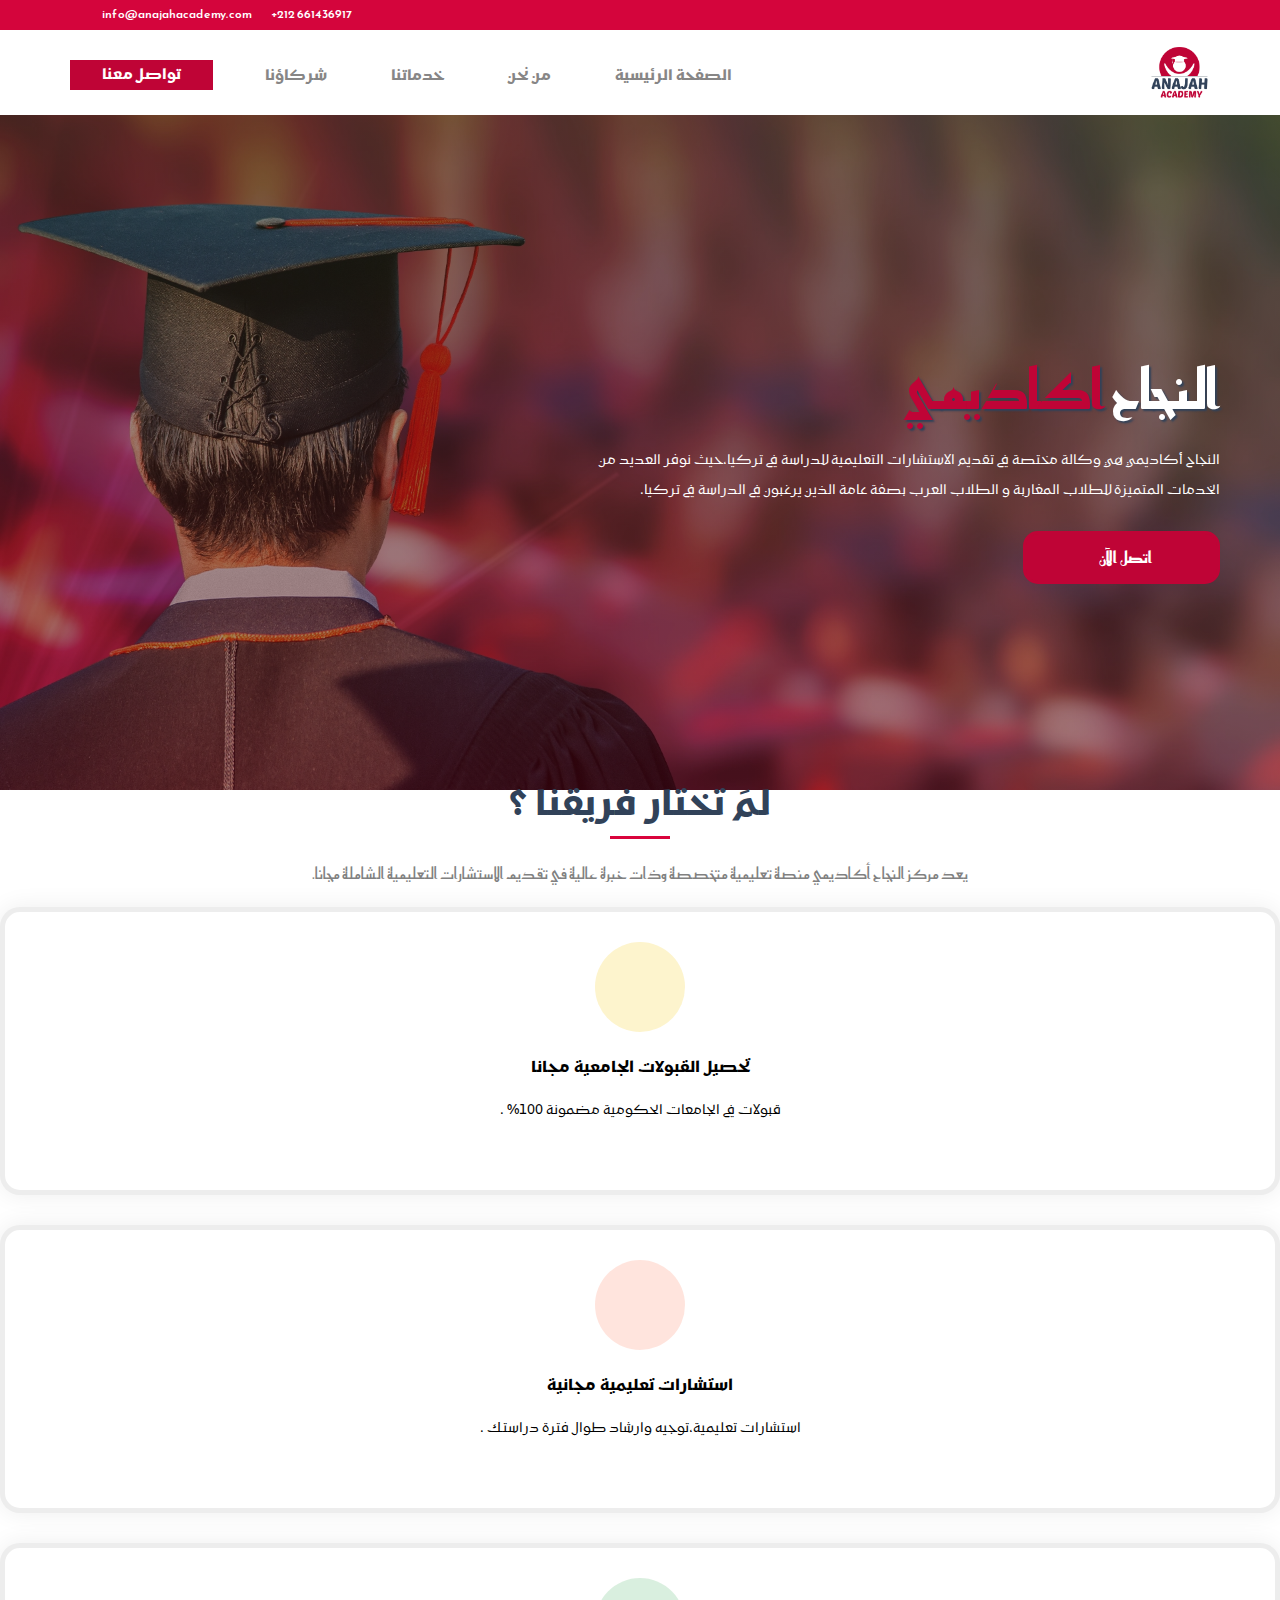
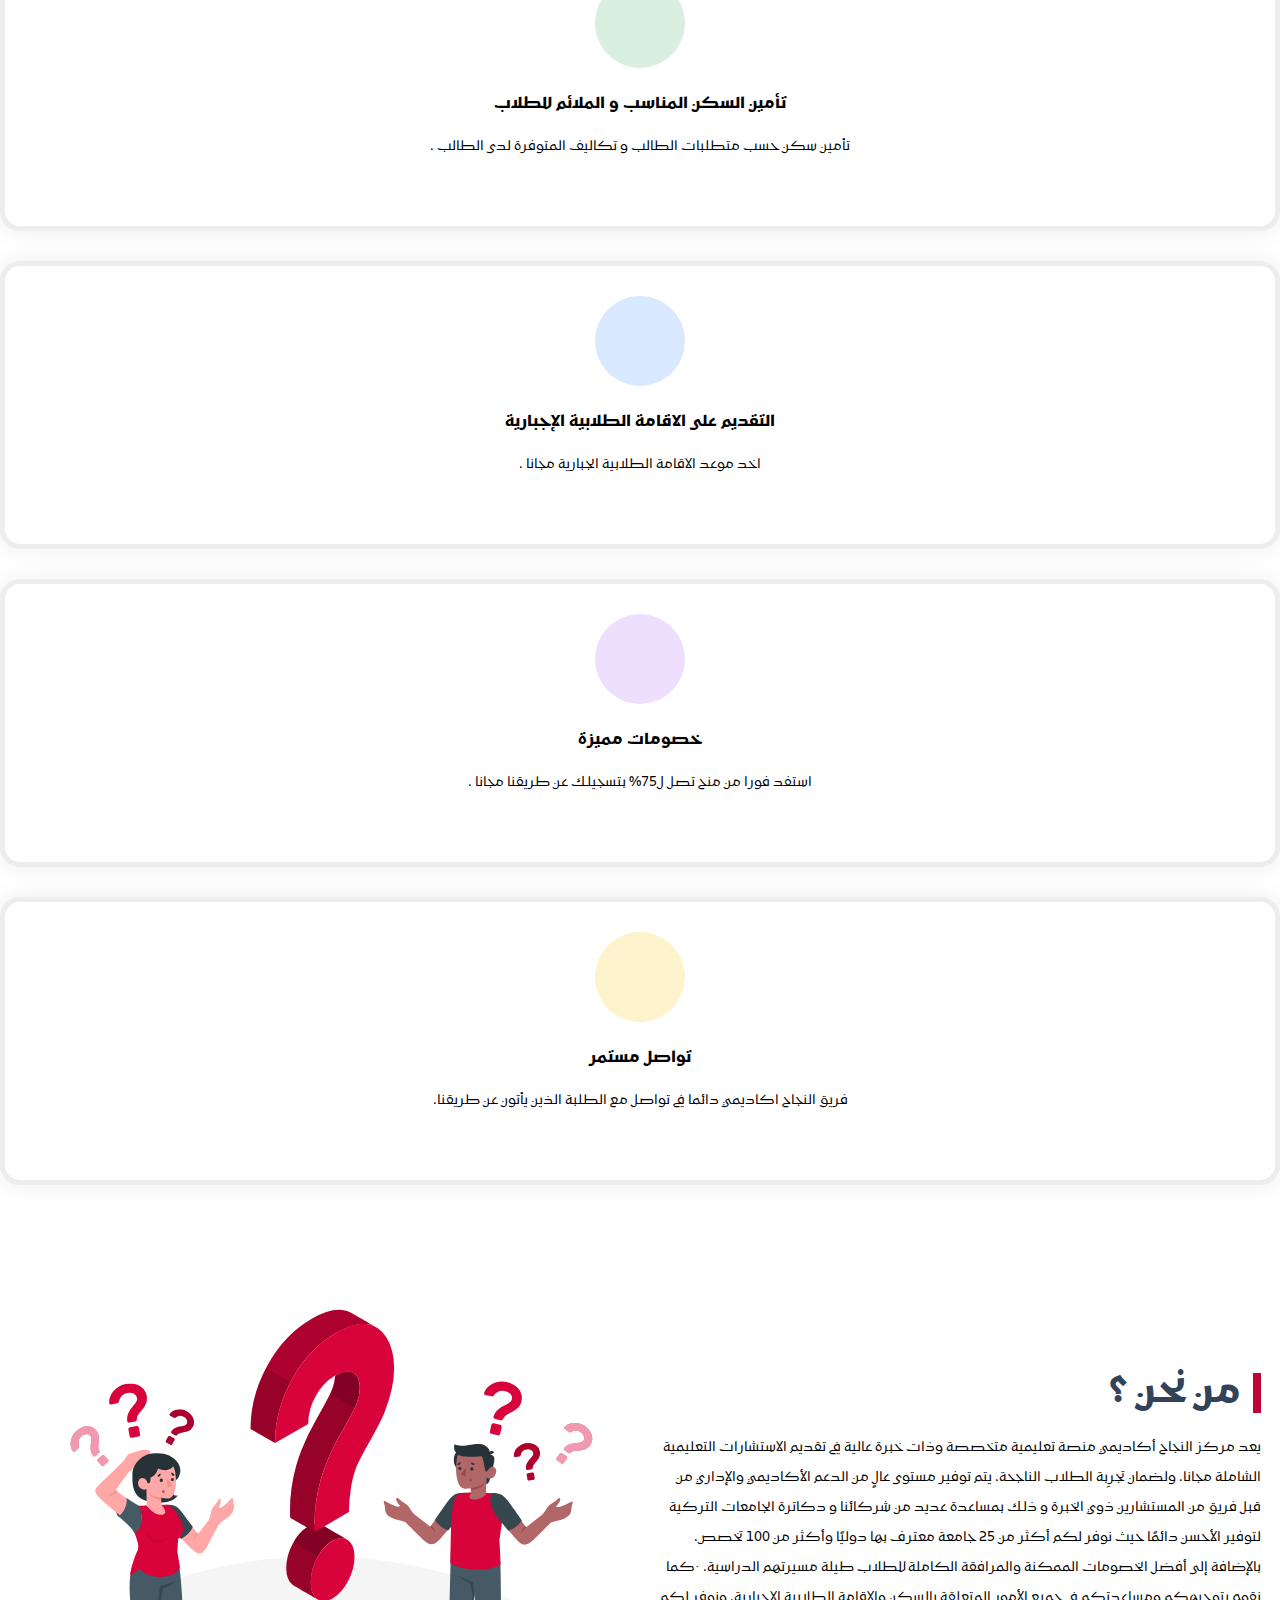
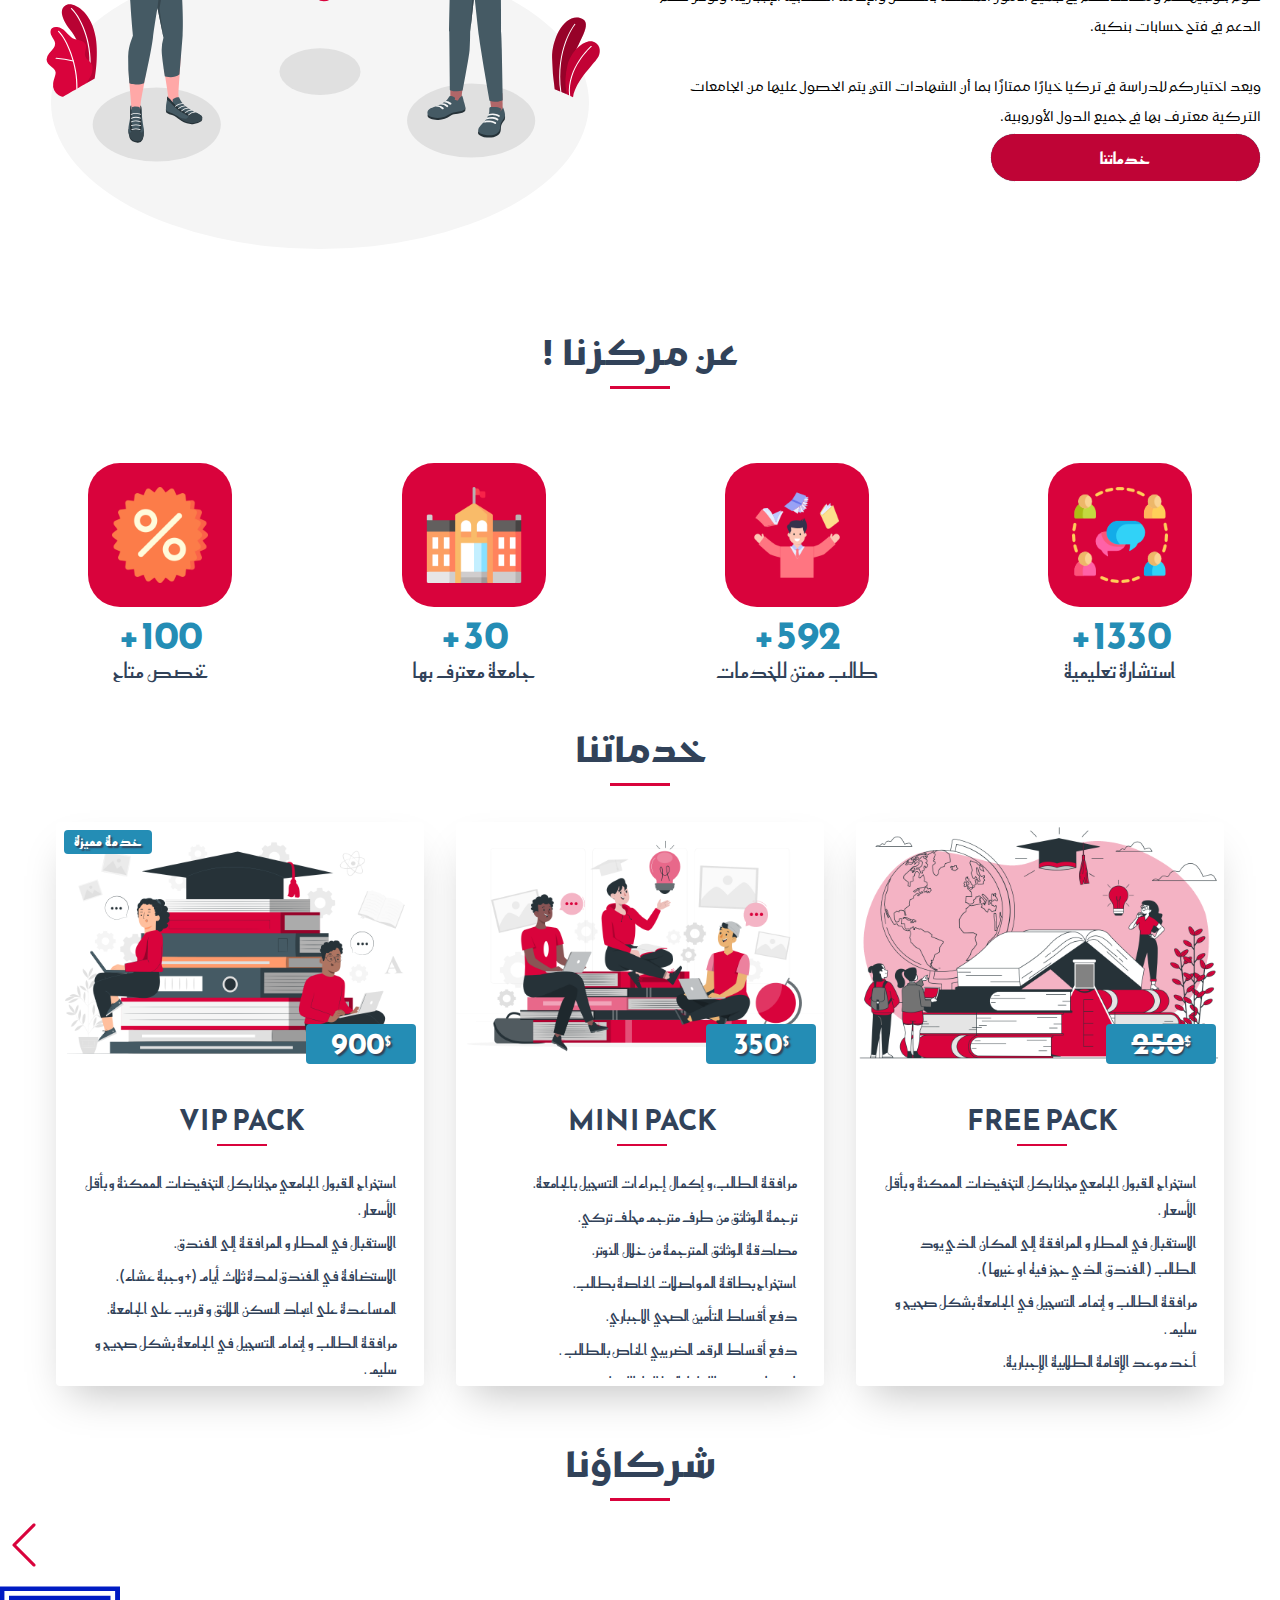
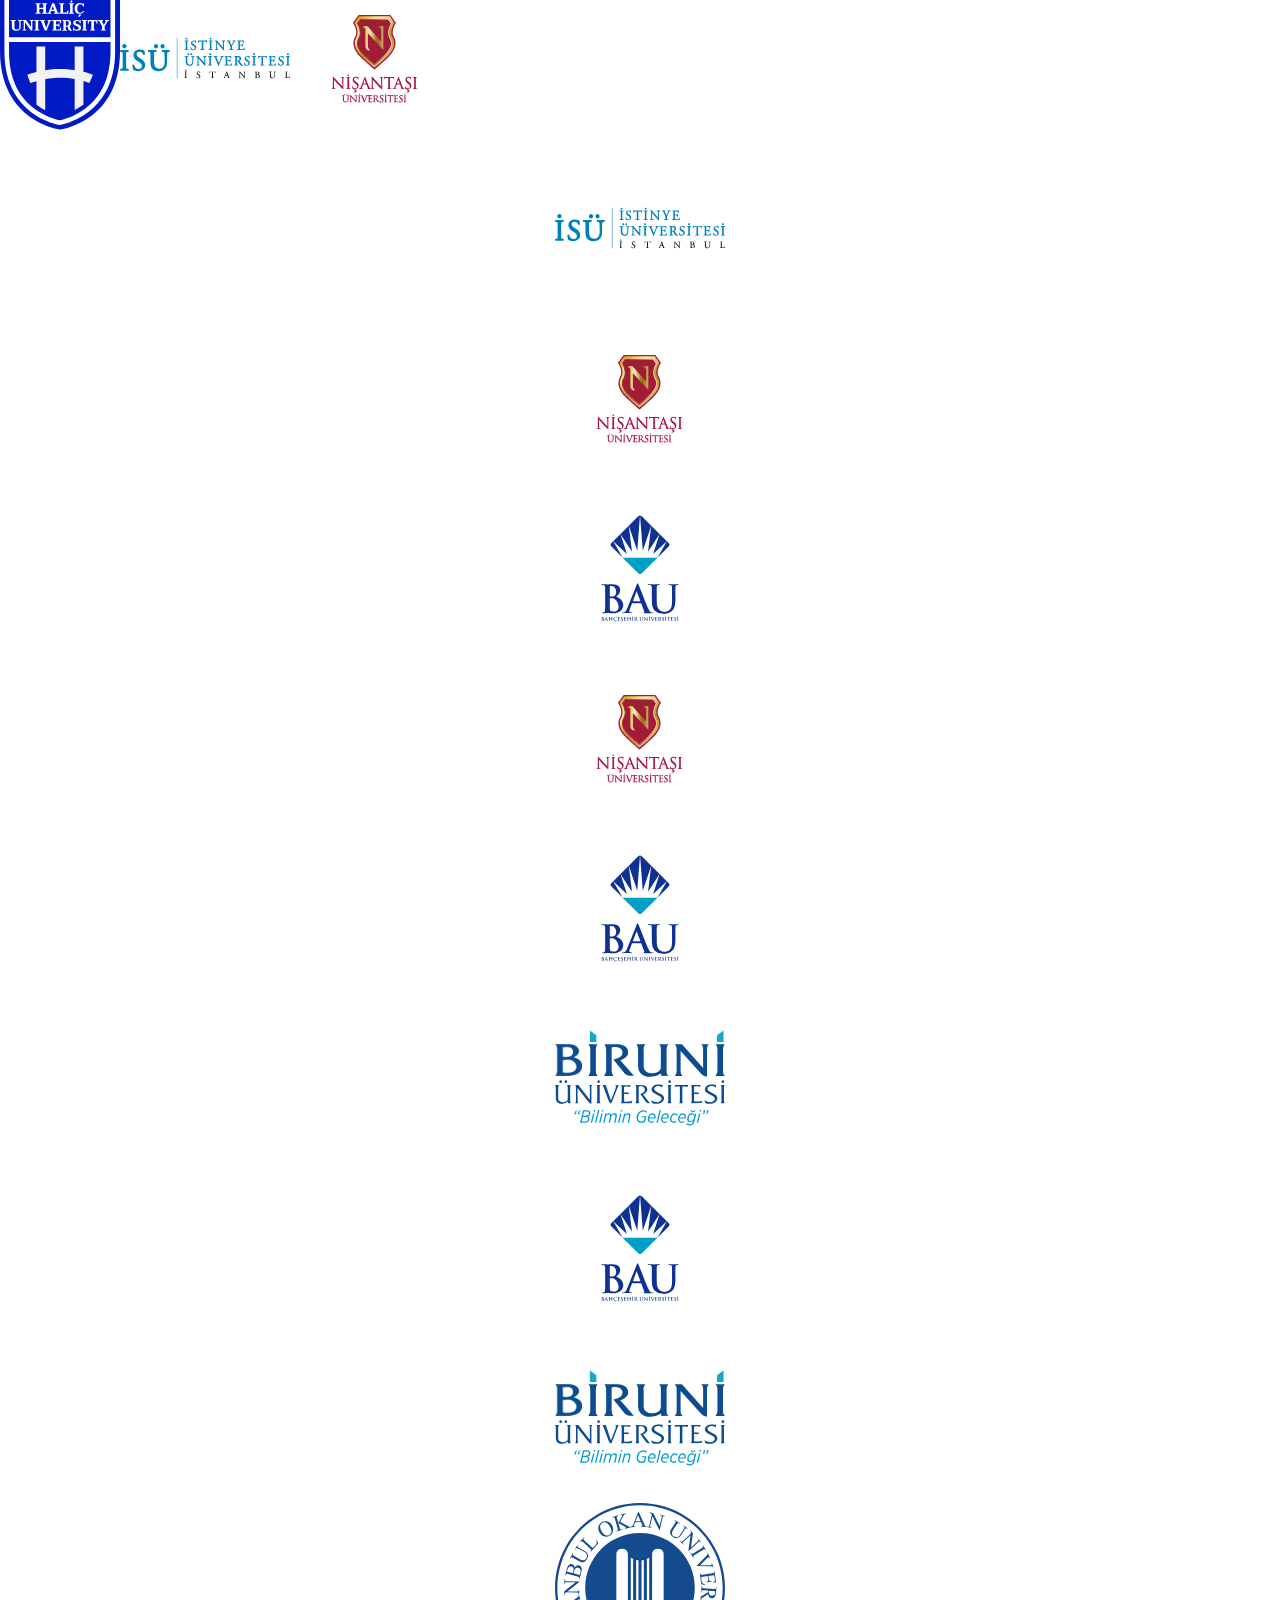
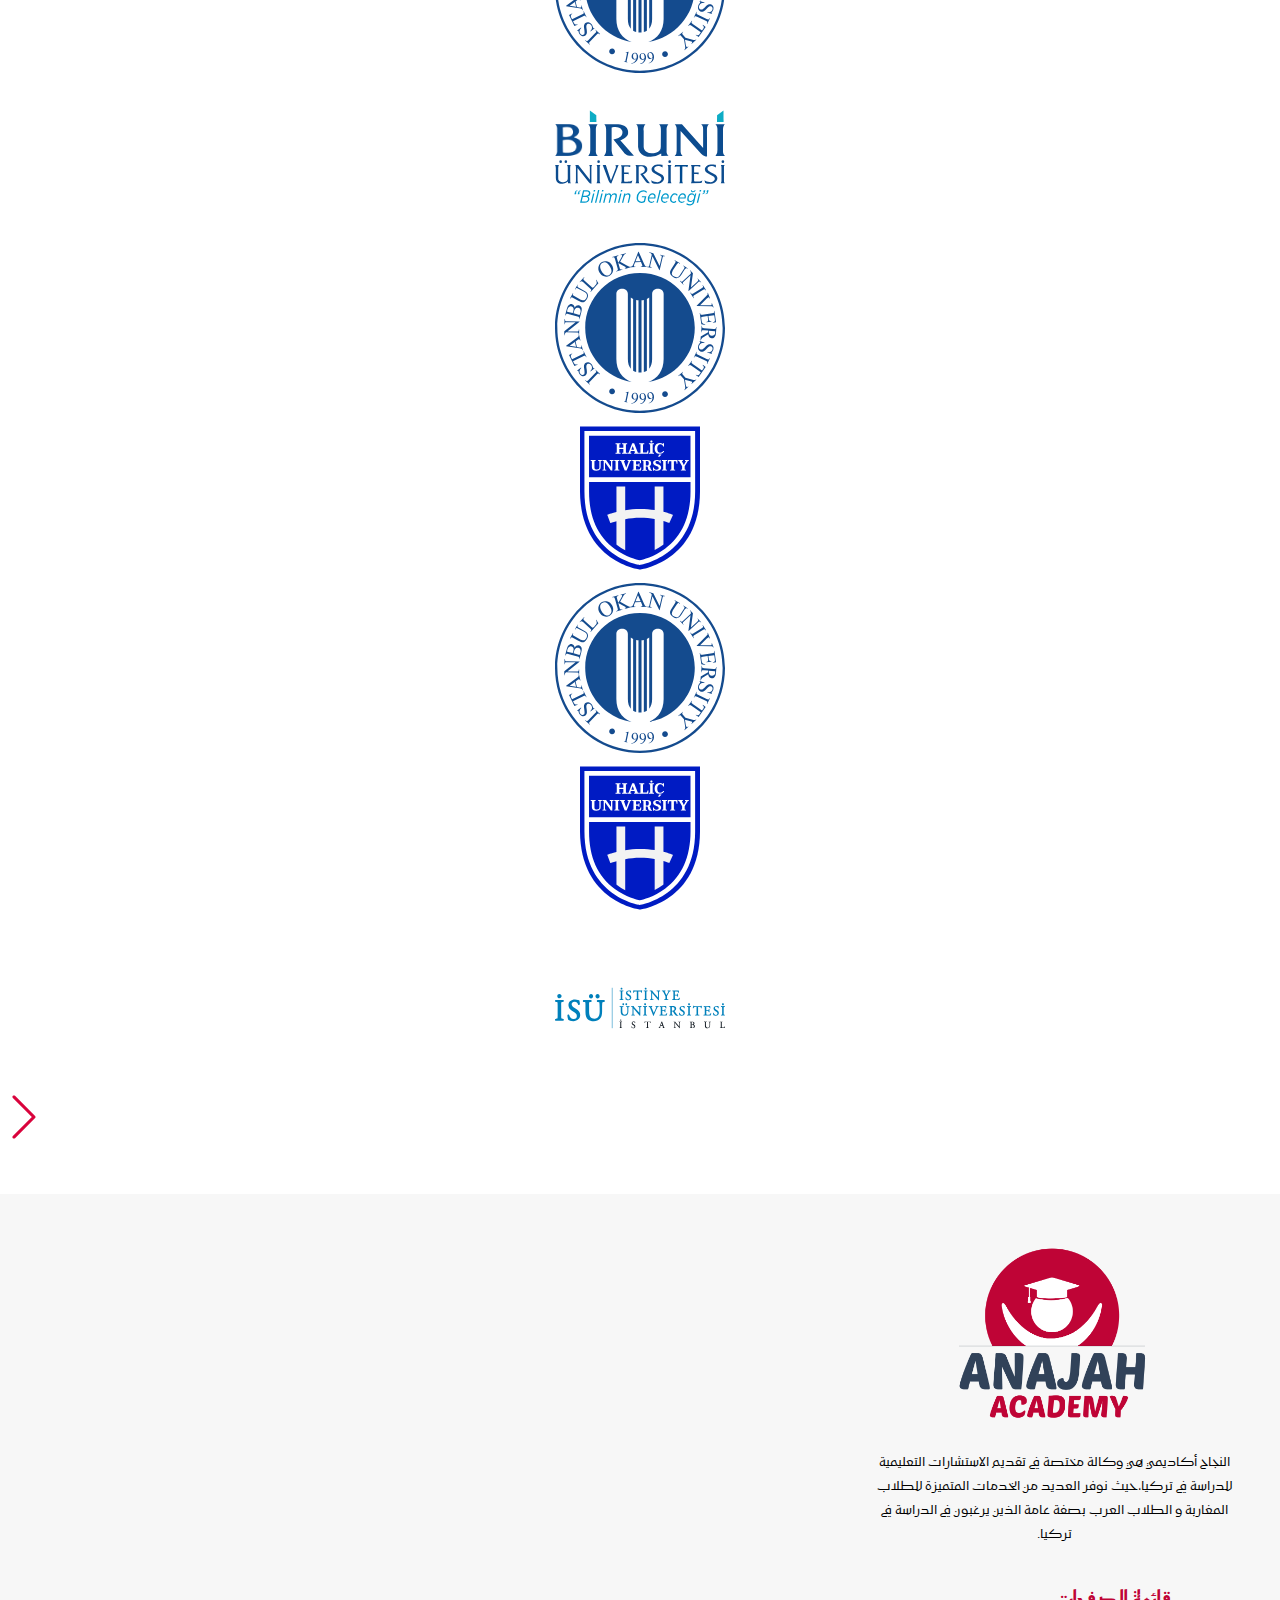
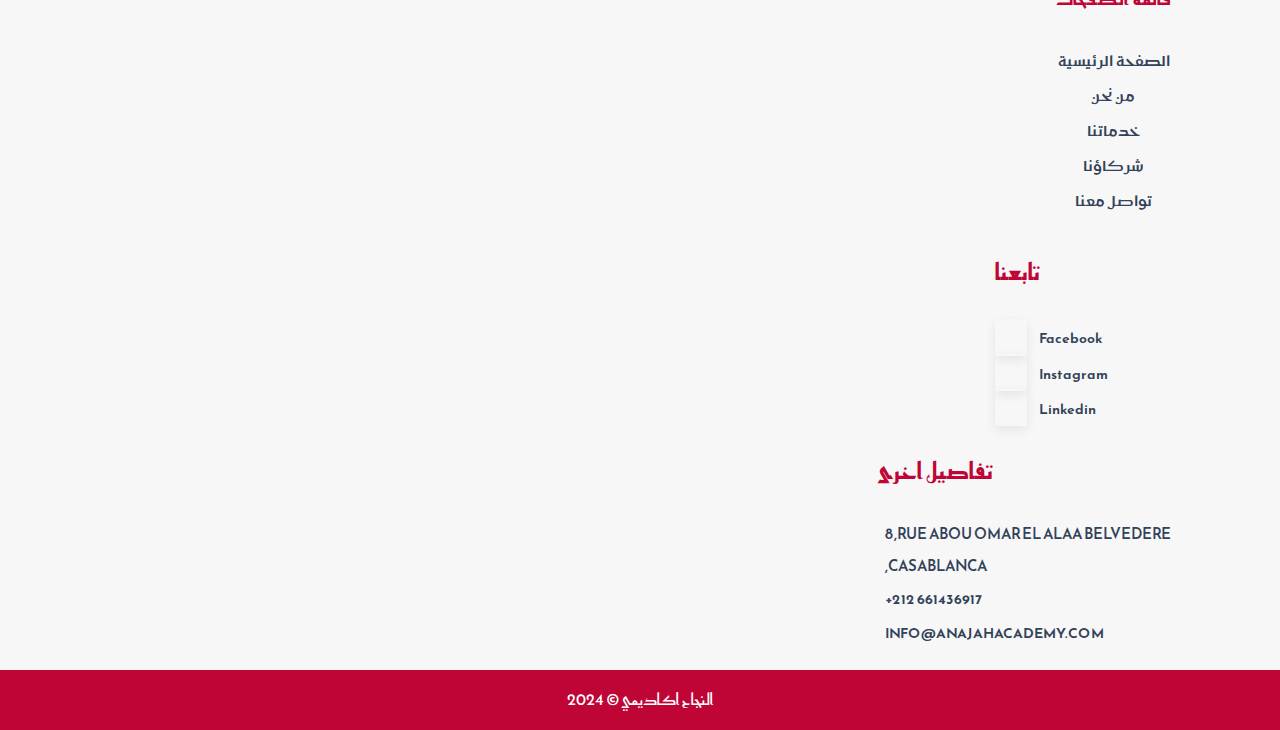
==== commit 48783135: "Update index.html" ====
--- a/index.html
+++ b/index.html
@@ -75,7 +75,7 @@
                   </li>
                 
                 <li class="nav__item">
-                  <a class="btn" href="pages/contact.php">تواصل معنا</a>
+                  <a class="btn" href="pages/contact.html">تواصل معنا</a>
                 </li>
               </ul>
             </nav>
@@ -100,7 +100,7 @@
                   بصفة عامة الذين يرغبون في الدراسة في تركيا. 
                 
                 </p>
-                <button onclick="location.href='pages/contact.php'" id="btn"><strong>اتصل الآن</strong><i class="fa-solid fa-phone"></i></button>
+                <button onclick="location.href='pages/contact.html'" id="btn"><strong>اتصل الآن</strong><i class="fa-solid fa-phone"></i></button>
                 
             </div>
         </section>
@@ -290,7 +290,7 @@
                       
                     </li>
                     <li class="list_item btn_item">
-                      <a href="pages/contact.php" class="btn_services">تواصل معنا</a>
+                      <a href="pages/contact.html" class="btn_services">تواصل معنا</a>
                     </li>
                   </ul>
                 </div>
@@ -360,7 +360,7 @@
                       
                     </li>
                     <li class="list_item btn_item">
-                      <a href="pages/contact.php" class="btn_services">تواصل معنا</a>
+                      <a href="pages/contact.html" class="btn_services">تواصل معنا</a>
                     </li>
                   </ul>
                 </div>
@@ -446,7 +446,7 @@
                       
                     </li>
                     <li class="list_item btn_item">
-                      <a href="pages/contact.php" class="btn_services">تواصل معنا</a>
+                      <a href="pages/contact.html" class="btn_services">تواصل معنا</a>
                     </li>
                   </ul>
                 </div>
@@ -594,7 +594,7 @@
                 <li><a href="#about">من نحن </a></li>
                 <li><a href="#services">خدماتنا </a></li>
                 <li><a href="#partners">شركاؤنا </a></li>
-                <li><a href="pages/contact.php"> تواصل معنا</a></li>
+                <li><a href="pages/contact.html"> تواصل معنا</a></li>
               </div>
             </div>
 
@@ -676,4 +676,4 @@
     </script>
 
 </body>
-</html>+</html>
